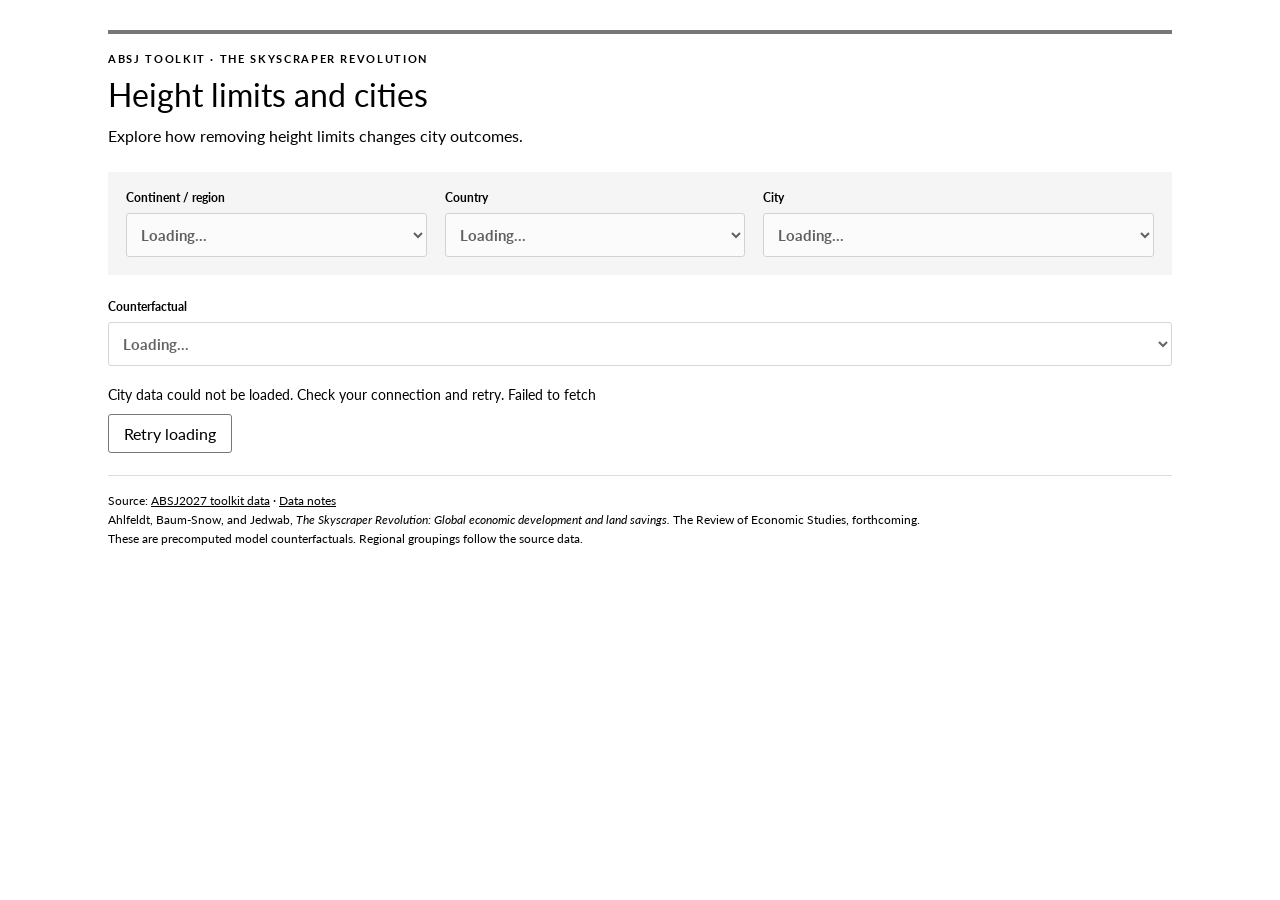
==== web/index.html @ ff2a893a "Update index.html" ====
<!doctype html>
<html lang="en"><head><meta charset="utf-8"><meta name="viewport" content="width=device-width, initial-scale=1"><meta name="description" content="Explore city-level effects of removing height limits using ABSJ counterfactual results."><title>ABSJ · Height limits and cities</title>
<link rel="preconnect" href="https://fonts.googleapis.com"><link rel="preconnect" href="https://fonts.gstatic.com" crossorigin><link href="https://fonts.googleapis.com/css2?family=Lato:ital,wght@0,400;0,700;1,400&display=swap" rel="stylesheet">
<style>
:root{font-family:Lato,Arial,Helvetica,sans-serif;color:#000;background:#fff;font-synthesis:none;--ink:#000;--muted:#000;--line:#ddd;--blue:#205b83;--teal:#777;--amber:#999}*{box-sizing:border-box}body{margin:0}main{max-width:1120px;margin:auto;padding:30px 28px}header{border-top:4px solid #777;padding-top:18px}.eyebrow{font-size:11px;letter-spacing:.15em;font-weight:700;color:var(--muted);text-transform:uppercase}h1{font-family:inherit;font-size:32px;font-weight:400;margin:10px 0}p{line-height:1.5;color:var(--muted);margin:8px 0}h2{font-family:inherit;font-weight:400;font-size:25px;margin:0 0 6px}.filters{display:grid;grid-template-columns:1fr 1fr 1.3fr;gap:18px;margin:24px 0;background:#f5f5f5;padding:18px}label{display:block;font-size:12px;font-weight:700;color:var(--muted)}select{display:block;width:100%;margin-top:8px;border:1px solid #bbb;border-radius:3px;background:white;color:var(--ink);padding:11px 30px 11px 10px;font:inherit;font-size:15px}select:focus,button:focus,summary:focus{outline:3px solid #777;outline-offset:3px}select:disabled{opacity:.6}.status{font-size:14px;min-height:22px}button{font:inherit;cursor:pointer;border:1px solid #777;border-radius:3px;padding:9px 15px;background:white;color:var(--ink)}.legend{display:flex;flex-wrap:wrap;gap:12px 22px;font-size:12px;margin:18px 0 22px}.legend span:before{content:'';display:inline-block;width:10px;height:10px;margin-right:7px;background:var(--color)}.charts{display:grid;grid-template-columns:1fr 1fr;gap:16px 26px}.metric{border-top:1px solid var(--line);padding-top:14px;min-width:0}.metric h3{font-size:14px;margin:0 0 4px}.metric svg{display:block;width:100%;height:auto;overflow:visible}.note{font-size:12px;margin-top:18px}.table-wrap{overflow:auto}table{border-collapse:collapse;font-size:13px;width:100%;margin-top:12px}td,th{text-align:right;padding:10px;border-bottom:1px solid var(--line)}th:first-child,td:first-child{text-align:left}summary{cursor:pointer;font-weight:700;font-size:13px;padding:16px 0}footer{border-top:1px solid var(--line);margin-top:22px;padding-top:15px;font-size:12px;line-height:1.6;color:var(--muted)}a{color:#000}[hidden]{display:none!important}@media(max-width:640px){main{padding:18px 16px}.filters{grid-template-columns:1fr;gap:12px;padding:14px;margin:18px 0}h1{font-size:27px}.charts{grid-template-columns:1fr}.legend{gap:10px}h2{font-size:23px}}
</style></head><body><main>
<header><div class="eyebrow">ABSJ toolkit · The Skyscraper Revolution</div><h1>Height limits and cities</h1><p>Explore how removing height limits changes city outcomes.</p></header>
<div class="filters"><label>Continent / region<select id="region" disabled><option>Loading…</option></select></label><label>Country<select id="country" disabled><option>Loading…</option></select></label><label>City<select id="city" disabled><option>Loading…</option></select></label></div>
<label>Counterfactual<select id="scenario" disabled><option>Loading…</option></select></label><p id="scenario-note" class="note"></p>
<p id="status" class="status" role="status" aria-live="polite">Loading city results from GitHub (approximately 15.6 MB)…</p><button id="retry" hidden>Retry loading</button>
<section id="results" hidden aria-label="City counterfactual results"><h2 id="city-title"></h2><p id="location" class="note"></p><p id="scenario-title"></p><p>Change relative to the calibrated baseline (%)</p><div id="charts" class="charts"></div><p class="note">Bars share a common scale and zero line. Negative values indicate decreases. All outcomes remain relative to the calibrated baseline supplied in the data.</p><details><summary>View exact values</summary><div class="table-wrap"><table id="values"></table></div></details></section>
<footer>Source: <a href="https://github.com/Ahlfeldt/ABSJ2027-toolkit/tree/main/data" target="_blank" rel="noopener">ABSJ2027 toolkit data</a> · <a href="https://github.com/Ahlfeldt/ABSJ2027-toolkit/blob/main/data/README.md" target="_blank" rel="noopener">Data notes</a><br>Ahlfeldt, Baum-Snow, and Jedwab, <em>The Skyscraper Revolution: Global economic development and land savings.</em> The Review of Economic Studies, forthcoming.<br>These are precomputed model counterfactuals. Regional groupings follow the source data.</footer>
</main><script>
const SOURCE='https://raw.githubusercontent.com/Ahlfeldt/ABSJ2027-toolkit/main/data/global_city_counterfactual_results.csv';
const SCENARIOS=[['all_height_limits_removed','All height limits'],['commercial_height_limits_removed','Commercial height limits'],['residential_height_limits_removed','Residential height limits']];
const METRICS=[['expected_utility_change','Expected utility'],['wage_change','Wages'],['residential_rent_change','Residential rents'],['city_population_change','City population'],['developed_area_change','Developed area'],['aggregate_land_rent_change','Aggregate land rent'],['commuting_cost_change','Commuting costs'],['urban_utility_change','Urban utility'],['density_amenity_change','Density amenity'],['views_height_amenity_change','Views / height amenity']];
function parseCSV(text){
 const rows=[];let row=[],field='',quoted=false;
 text=text.replace(/^\uFEFF/,'');
 for(let i=0;i<text.length;i++){const c=text[i];if(c==='"'){if(quoted&&text[i+1]==='"'){field+='"';i++;}else quoted=!quoted;}else if(c===','&&!quoted){row.push(field);field='';}else if((c==='\n'||c==='\r')&&!quoted){if(c==='\r'&&text[i+1]==='\n')i++;row.push(field);if(row.some(x=>x!==''))rows.push(row);row=[];field='';}else field+=c;}
 if(quoted)throw Error('Unclosed CSV quotation.');
 if(field||row.length){row.push(field);rows.push(row);}return rows;
}
function indexData(text){
 const [headers,...rows]=parseCSV(text);const required=['scenario_code','fid','city_name','country_name','world_region',...METRICS.map(m=>m[0])];
 if(!headers||required.some(h=>!headers.includes(h)))throw Error('The source data schema has changed.');
 const cities=new Map();
 for(const values of rows){if(values.length!==headers.length)throw Error('Unexpected CSV row length.');const r=Object.fromEntries(headers.map((h,i)=>[h,values[i]]));
 if(!r.fid||!r.country_name||!r.world_region)throw Error('Missing location identifier.');
 let city=cities.get(r.fid);if(!city){city={fid:r.fid,name:r.city_name||`Unnamed urban centre (FID ${r.fid})`,country:r.country_name,region:r.world_region,scenarios:Object.create(null)};cities.set(r.fid,city);}
 if(city.scenarios[r.scenario_code])throw Error('Duplicate city and scenario.');
 for(const [key] of METRICS){const raw=r[key].trim();r[key]=raw!==''&&Number.isFinite(Number(raw))?Number(raw)*100:null;}
 city.scenarios[r.scenario_code]=r;
 }if(!cities.size)throw Error('No city results found.');return [...cities.values()];
}
function regionLabel(r){return r==='LAC'?'Latin America & Caribbean':r;}
// Prefer a future no-height scenario only when explicitly identified in the data.
function isNoHeight(code,label){return ['all_heights_removed','all_height_removed','no_height'].includes(code)||/^all heights? removed$/i.test((label||'').trim());}
function scenarioCatalog(cities){const found=new Map();for(const c of cities)for(const [code,row] of Object.entries(c.scenarios)){if(!found.has(code))found.set(code,row.scenario_label||code.replaceAll('_',' '));}return [...found].sort((a,b)=>Number(isNoHeight(b[0],b[1]))-Number(isNoHeight(a[0],a[1]))||(a[0]==='all_height_limits_removed'?-1:b[0]==='all_height_limits_removed'?1:0));}
function formatPercent(v){if(v===null||!Number.isFinite(v))return 'Not available';if(v===0)return '0%';if(Math.abs(v)<0.005)return v<0?'−<0.01%':'+<0.01%';return (v>0?'+':'−')+Math.abs(v).toLocaleString('en',{maximumFractionDigits:2,minimumFractionDigits:2})+'%';}

const $=id=>document.getElementById(id);let cities=[],catalog=[];
function options(el,items,preferred){el.replaceChildren(...items.map(([value,label])=>new Option(label,value)));if(items.some(i=>i[0]===preferred))el.value=preferred;el.disabled=!items.length;}
const sorted=x=>[...new Set(x)].sort((a,b)=>a.localeCompare(b));
function setCountries(preferred,city){const list=sorted(cities.filter(c=>c.region===$('region').value).map(c=>c.country));options($('country'),list.map(x=>[x,x]),preferred);setCities(city);}
function setCities(preferred){const list=cities.filter(c=>c.region===$('region').value&&c.country===$('country').value).sort((a,b)=>a.name.localeCompare(b.name)||Number(a.fid)-Number(b.fid));const counts=new Map();for(const c of list)counts.set(c.name,(counts.get(c.name)||0)+1);options($('city'),list.map(c=>[c.fid,counts.get(c.name)>1?`${c.name} (FID ${c.fid})`:c.name]),preferred);render();}
function svgEl(tag,attrs,text){const el=document.createElementNS('http://www.w3.org/2000/svg',tag);for(const [k,v] of Object.entries(attrs))el.setAttribute(k,v);if(text!==undefined)el.textContent=text;return el;}
function chart(label,value,low,high){const svg=svgEl('svg',{viewBox:'0 0 480 72',role:'img','aria-label':label+': '+formatPercent(value)});const x=v=>22+(v-low)/(high-low)*345;const zero=x(0);
for(let i=0;i<5;i++){const v=low+(high-low)*i/4;svg.append(svgEl('line',{x1:x(v),x2:x(v),y1:6,y2:40,stroke:'#eee'}));svg.append(svgEl('text',{x:x(v),y:61,'text-anchor':'middle','font-size':10,fill:'#000'},Math.abs(v)<.001?'0':v.toLocaleString('en',{maximumFractionDigits:2})));}
svg.append(svgEl('line',{x1:zero,x2:zero,y1:4,y2:42,stroke:'#888'}));if(value!==null){const bar=svgEl('rect',{x:Math.min(zero,x(value)),y:12,width:Math.abs(x(value)-zero),height:22,fill:'#205b83',rx:1});bar.append(svgEl('title',{},label+': '+formatPercent(value)));svg.append(bar);if(value===0)svg.append(svgEl('line',{x1:zero,x2:zero,y1:12,y2:34,stroke:'#205b83','stroke-width':3}));}svg.append(svgEl('text',{x:478,y:28,'text-anchor':'end','font-size':12,fill:'#000'},formatPercent(value)));return svg;}
function render(){const c=cities.find(c=>c.fid===$('city').value);$('results').hidden=!c;if(!c)return;const code=$('scenario').value,row=c.scenarios[code];const scenarioLabel=catalog.find(s=>s[0]===code)?.[1]||code;
$('city-title').textContent=c.name;$('location').textContent=`${c.country} · ${regionLabel(c.region)} · FID ${c.fid}`;$('scenario-title').textContent=scenarioLabel;
$('charts').replaceChildren();$('values').replaceChildren();const head=document.createElement('thead'),hr=document.createElement('tr');for(const text of ['Outcome','Change (%)']){const th=document.createElement('th');th.scope='col';th.textContent=text;hr.append(th);}head.append(hr);$('values').append(head);const body=document.createElement('tbody');const vals=METRICS.map(([key])=>row?.[key]??null),finite=vals.filter(v=>v!==null);let low=Math.min(0,...finite),high=Math.max(0,...finite);if(low===high)high=1;const span=high-low;low-=low<0?span*.08:0;high+=high>0?span*.08:0;
for(let i=0;i<METRICS.length;i++){const label=METRICS[i][1],v=vals[i];const panel=document.createElement('div');panel.className='metric';const h=document.createElement('h3');h.textContent=label;panel.append(h,chart(label,v,low,high));$('charts').append(panel);const tr=document.createElement('tr');const th=document.createElement('th');th.scope='row';th.textContent=label;const td=document.createElement('td');td.textContent=v===null?'Not available':v.toPrecision(12)+'%';tr.append(th,td);body.append(tr);}$('values').append(body);$('status').textContent=row?`${cities.length.toLocaleString('en')} cities available · Showing ${c.name}, ${c.country}`:`${scenarioLabel} is not yet available for ${c.name}.`;
}
async function load(){ $('retry').hidden=true;$('results').hidden=true;for(const id of ['region','country','city','scenario'])$(id).disabled=true;$('status').textContent='Loading city results from GitHub (approximately 15.6 MB)…';const controller=new AbortController();const timeout=setTimeout(()=>controller.abort(),90000);try{const response=await fetch(SOURCE,{signal:controller.signal});if(!response.ok)throw Error(`GitHub returned HTTP ${response.status}.`);cities=indexData(await response.text());catalog=scenarioCatalog(cities);options($('scenario'),catalog,catalog[0][0]);$('scenario-note').textContent=catalog.some(s=>isNoHeight(...s))?'The default selection removes all heights. Percentage changes still use the source’s calibrated baseline.':'“All heights removed” results are not yet in the source data. Currently showing the available height-limit scenarios.';options($('region'),sorted(cities.map(c=>c.region)).map(r=>[r,regionLabel(r)]),'Europe');setCountries('United Kingdom','1912');}catch(error){$('status').textContent='City data could not be loaded. Check your connection and retry. '+(error.name==='AbortError'?'The download timed out.':error.message);$('retry').hidden=false;}finally{clearTimeout(timeout);}}
$('region').addEventListener('change',()=>setCountries());$('country').addEventListener('change',()=>setCities());$('city').addEventListener('change',render);$('scenario').addEventListener('change',render);$('retry').addEventListener('click',load);load();
if(document.modelContext?.registerTool){const lifecycle=new AbortController();window.addEventListener('pagehide',()=>lifecycle.abort(),{once:true});try{Promise.resolve(document.modelContext.registerTool({name:'select_city_counterfactual',description:'Select a city by FID and a scenario code, update the visible charts and return percentage changes.',inputSchema:{type:'object',properties:{fid:{type:'string'},scenario:{type:'string'}},required:['fid','scenario'],additionalProperties:false},annotations:{readOnlyHint:false,untrustedContentHint:true},execute(input){if(!input||typeof input.fid!=='string'||typeof input.scenario!=='string')throw Error('Provide a city FID and scenario code.');const c=cities.find(c=>c.fid===input.fid);if(!c||!c.scenarios[input.scenario])throw Error('City or scenario unavailable.');$('region').value=c.region;$('scenario').value=input.scenario;setCountries(c.country,c.fid);return {fid:c.fid,city:c.name,scenario:input.scenario,percentage_changes:Object.fromEntries(METRICS.map(([key])=>[key,c.scenarios[input.scenario][key]]))};}},{signal:lifecycle.signal})).catch(()=>{});}catch{}}

</script></body></html>
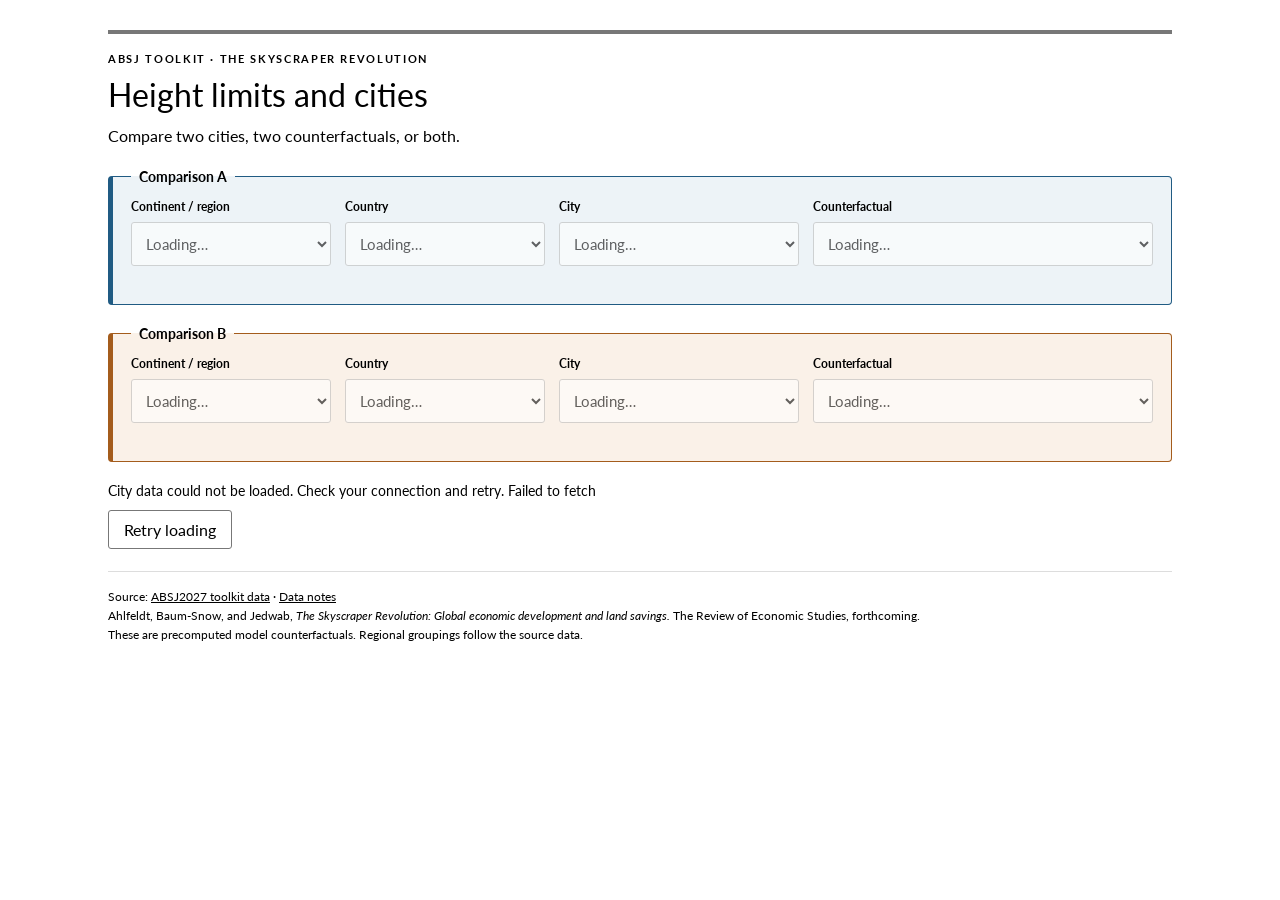
==== commit 181e9d7b: "Update index.html" ====
--- a/web/index.html
+++ b/web/index.html
@@ -3,12 +3,13 @@
 <link rel="preconnect" href="https://fonts.googleapis.com"><link rel="preconnect" href="https://fonts.gstatic.com" crossorigin><link href="https://fonts.googleapis.com/css2?family=Lato:ital,wght@0,400;0,700;1,400&display=swap" rel="stylesheet">
 <style>
 :root{font-family:Lato,Arial,Helvetica,sans-serif;color:#000;background:#fff;font-synthesis:none;--ink:#000;--muted:#000;--line:#ddd;--blue:#205b83;--teal:#777;--amber:#999}*{box-sizing:border-box}body{margin:0}main{max-width:1120px;margin:auto;padding:30px 28px}header{border-top:4px solid #777;padding-top:18px}.eyebrow{font-size:11px;letter-spacing:.15em;font-weight:700;color:var(--muted);text-transform:uppercase}h1{font-family:inherit;font-size:32px;font-weight:400;margin:10px 0}p{line-height:1.5;color:var(--muted);margin:8px 0}h2{font-family:inherit;font-weight:400;font-size:25px;margin:0 0 6px}.filters{display:grid;grid-template-columns:1fr 1fr 1.3fr;gap:18px;margin:24px 0;background:#f5f5f5;padding:18px}label{display:block;font-size:12px;font-weight:700;color:var(--muted)}select{display:block;width:100%;margin-top:8px;border:1px solid #bbb;border-radius:3px;background:white;color:var(--ink);padding:11px 30px 11px 10px;font:inherit;font-size:15px}select:focus,button:focus,summary:focus{outline:3px solid #777;outline-offset:3px}select:disabled{opacity:.6}.status{font-size:14px;min-height:22px}button{font:inherit;cursor:pointer;border:1px solid #777;border-radius:3px;padding:9px 15px;background:white;color:var(--ink)}.legend{display:flex;flex-wrap:wrap;gap:12px 22px;font-size:12px;margin:18px 0 22px}.legend span:before{content:'';display:inline-block;width:10px;height:10px;margin-right:7px;background:var(--color)}.charts{display:grid;grid-template-columns:1fr 1fr;gap:16px 26px}.metric{border-top:1px solid var(--line);padding-top:14px;min-width:0}.metric h3{font-size:14px;margin:0 0 4px}.metric svg{display:block;width:100%;height:auto;overflow:visible}.note{font-size:12px;margin-top:18px}.table-wrap{overflow:auto}table{border-collapse:collapse;font-size:13px;width:100%;margin-top:12px}td,th{text-align:right;padding:10px;border-bottom:1px solid var(--line)}th:first-child,td:first-child{text-align:left}summary{cursor:pointer;font-weight:700;font-size:13px;padding:16px 0}footer{border-top:1px solid var(--line);margin-top:22px;padding-top:15px;font-size:12px;line-height:1.6;color:var(--muted)}a{color:#000}[hidden]{display:none!important}@media(max-width:640px){main{padding:18px 16px}.filters{grid-template-columns:1fr;gap:12px;padding:14px;margin:18px 0}h1{font-size:27px}.charts{grid-template-columns:1fr}.legend{gap:10px}h2{font-size:23px}}
+.comparison-box{min-width:0;margin:20px 0 0;padding:14px 18px 10px;border:1px solid var(--accent);border-left:5px solid var(--accent);border-radius:4px;background:var(--tint)}.box-0{--accent:#205b83;--tint:#edf3f7}.box-1{--accent:#a45c1c;--tint:#faf1e8}.comparison-box legend{font-size:14px;font-weight:700;padding:0 8px;color:#000}.comparison-controls{display:grid;grid-template-columns:1fr 1fr 1.2fr 1.7fr;gap:14px}.comparison-controls label{min-width:0}.comparison-controls select{font-weight:400}.selection-note{font-size:12px;margin:10px 0 0;min-height:18px}.comparison-key{border-left:5px solid;padding:10px 12px;font-size:14px}.key-0{border-color:#205b83;background:#edf3f7}.key-1{border-color:#a45c1c;background:#faf1e8}#legend{margin:18px 0}#results{margin-top:22px}@media(max-width:850px){.comparison-controls{grid-template-columns:1fr 1fr}}@media(max-width:480px){.comparison-controls{grid-template-columns:1fr}.comparison-box{padding:12px}.comparison-key{font-size:13px}}
 </style></head><body><main>
-<header><div class="eyebrow">ABSJ toolkit · The Skyscraper Revolution</div><h1>Height limits and cities</h1><p>Explore how removing height limits changes city outcomes.</p></header>
-<div class="filters"><label>Continent / region<select id="region" disabled><option>Loading…</option></select></label><label>Country<select id="country" disabled><option>Loading…</option></select></label><label>City<select id="city" disabled><option>Loading…</option></select></label></div>
-<label>Counterfactual<select id="scenario" disabled><option>Loading…</option></select></label><p id="scenario-note" class="note"></p>
+<header><div class="eyebrow">ABSJ toolkit · The Skyscraper Revolution</div><h1>Height limits and cities</h1><p>Compare two cities, two counterfactuals, or both.</p></header>
+<fieldset class="comparison-box box-0"><legend>Comparison A</legend><div class="comparison-controls"><label>Continent / region<select id="region-0" disabled><option>Loading…</option></select></label><label>Country<select id="country-0" disabled><option>Loading…</option></select></label><label>City<select id="city-0" disabled><option>Loading…</option></select></label><label>Counterfactual<select id="scenario-0" disabled><option>Loading…</option></select></label></div><p id="selection-note-0" class="selection-note"></p></fieldset>
+<fieldset class="comparison-box box-1"><legend>Comparison B</legend><div class="comparison-controls"><label>Continent / region<select id="region-1" disabled><option>Loading…</option></select></label><label>Country<select id="country-1" disabled><option>Loading…</option></select></label><label>City<select id="city-1" disabled><option>Loading…</option></select></label><label>Counterfactual<select id="scenario-1" disabled><option>Loading…</option></select></label></div><p id="selection-note-1" class="selection-note"></p></fieldset><p id="scenario-note" class="note"></p>
 <p id="status" class="status" role="status" aria-live="polite">Loading city results from GitHub (approximately 15.6 MB)…</p><button id="retry" hidden>Retry loading</button>
-<section id="results" hidden aria-label="City counterfactual results"><h2 id="city-title"></h2><p id="location" class="note"></p><p id="scenario-title"></p><p>Change relative to the calibrated baseline (%)</p><div id="charts" class="charts"></div><p class="note">Bars share a common scale and zero line. Negative values indicate decreases. All outcomes remain relative to the calibrated baseline supplied in the data.</p><details><summary>View exact values</summary><div class="table-wrap"><table id="values"></table></div></details></section>
+<section id="results" hidden aria-label="City counterfactual results"><h2>Compare city outcomes</h2><div id="legend" aria-label="Comparison key"></div><p>Change relative to the calibrated baseline (%)</p><div id="charts" class="charts"></div><p class="note">A is the upper bar and B is the lower bar. All bars share a common scale and zero line. Changes are relative to each city’s own calibrated baseline, not the difference between A and B.</p><details><summary>View exact values</summary><div class="table-wrap"><table id="values"></table></div></details></section>
 <footer>Source: <a href="https://github.com/Ahlfeldt/ABSJ2027-toolkit/tree/main/data" target="_blank" rel="noopener">ABSJ2027 toolkit data</a> · <a href="https://github.com/Ahlfeldt/ABSJ2027-toolkit/blob/main/data/README.md" target="_blank" rel="noopener">Data notes</a><br>Ahlfeldt, Baum-Snow, and Jedwab, <em>The Skyscraper Revolution: Global economic development and land savings.</em> The Review of Economic Studies, forthcoming.<br>These are precomputed model counterfactuals. Regional groupings follow the source data.</footer>
 </main><script>
 const SOURCE='https://raw.githubusercontent.com/Ahlfeldt/ABSJ2027-toolkit/main/data/global_city_counterfactual_results.csv';
@@ -39,22 +40,33 @@
 function scenarioCatalog(cities){const found=new Map();for(const c of cities)for(const [code,row] of Object.entries(c.scenarios)){if(!found.has(code))found.set(code,row.scenario_label||code.replaceAll('_',' '));}return [...found].sort((a,b)=>Number(isNoHeight(b[0],b[1]))-Number(isNoHeight(a[0],a[1]))||(a[0]==='all_height_limits_removed'?-1:b[0]==='all_height_limits_removed'?1:0));}
 function formatPercent(v){if(v===null||!Number.isFinite(v))return 'Not available';if(v===0)return '0%';if(Math.abs(v)<0.005)return v<0?'−<0.01%':'+<0.01%';return (v>0?'+':'−')+Math.abs(v).toLocaleString('en',{maximumFractionDigits:2,minimumFractionDigits:2})+'%';}
 
-const $=id=>document.getElementById(id);let cities=[],catalog=[];
+const $=id=>document.getElementById(id);
+const COLORS=['#205b83','#a45c1c'];
+let cities=[],catalog=[];
+const control=(slot,field)=>$(`${field}-${slot}`);
+const sorted=x=>[...new Set(x)].sort((a,b)=>a.localeCompare(b));
 function options(el,items,preferred){el.replaceChildren(...items.map(([value,label])=>new Option(label,value)));if(items.some(i=>i[0]===preferred))el.value=preferred;el.disabled=!items.length;}
-const sorted=x=>[...new Set(x)].sort((a,b)=>a.localeCompare(b));
-function setCountries(preferred,city){const list=sorted(cities.filter(c=>c.region===$('region').value).map(c=>c.country));options($('country'),list.map(x=>[x,x]),preferred);setCities(city);}
-function setCities(preferred){const list=cities.filter(c=>c.region===$('region').value&&c.country===$('country').value).sort((a,b)=>a.name.localeCompare(b.name)||Number(a.fid)-Number(b.fid));const counts=new Map();for(const c of list)counts.set(c.name,(counts.get(c.name)||0)+1);options($('city'),list.map(c=>[c.fid,counts.get(c.name)>1?`${c.name} (FID ${c.fid})`:c.name]),preferred);render();}
+function setCountries(slot,preferred,city){const list=sorted(cities.filter(c=>c.region===control(slot,'region').value).map(c=>c.country));options(control(slot,'country'),list.map(x=>[x,x]),preferred);setCities(slot,city);}
+function setCities(slot,preferred){const list=cities.filter(c=>c.region===control(slot,'region').value&&c.country===control(slot,'country').value).sort((a,b)=>a.name.localeCompare(b.name)||Number(a.fid)-Number(b.fid));const counts=new Map();for(const c of list)counts.set(c.name,(counts.get(c.name)||0)+1);options(control(slot,'city'),list.map(c=>[c.fid,counts.get(c.name)>1?`${c.name} (FID ${c.fid})`:c.name]),preferred);render();}
+function selection(slot){const city=cities.find(c=>c.fid===control(slot,'city').value),code=control(slot,'scenario').value;return {city,code,row:city?.scenarios[code],label:catalog.find(s=>s[0]===code)?.[1]||code};}
 function svgEl(tag,attrs,text){const el=document.createElementNS('http://www.w3.org/2000/svg',tag);for(const [k,v] of Object.entries(attrs))el.setAttribute(k,v);if(text!==undefined)el.textContent=text;return el;}
-function chart(label,value,low,high){const svg=svgEl('svg',{viewBox:'0 0 480 72',role:'img','aria-label':label+': '+formatPercent(value)});const x=v=>22+(v-low)/(high-low)*345;const zero=x(0);
-for(let i=0;i<5;i++){const v=low+(high-low)*i/4;svg.append(svgEl('line',{x1:x(v),x2:x(v),y1:6,y2:40,stroke:'#eee'}));svg.append(svgEl('text',{x:x(v),y:61,'text-anchor':'middle','font-size':10,fill:'#000'},Math.abs(v)<.001?'0':v.toLocaleString('en',{maximumFractionDigits:2})));}
-svg.append(svgEl('line',{x1:zero,x2:zero,y1:4,y2:42,stroke:'#888'}));if(value!==null){const bar=svgEl('rect',{x:Math.min(zero,x(value)),y:12,width:Math.abs(x(value)-zero),height:22,fill:'#205b83',rx:1});bar.append(svgEl('title',{},label+': '+formatPercent(value)));svg.append(bar);if(value===0)svg.append(svgEl('line',{x1:zero,x2:zero,y1:12,y2:34,stroke:'#205b83','stroke-width':3}));}svg.append(svgEl('text',{x:478,y:28,'text-anchor':'end','font-size':12,fill:'#000'},formatPercent(value)));return svg;}
-function render(){const c=cities.find(c=>c.fid===$('city').value);$('results').hidden=!c;if(!c)return;const code=$('scenario').value,row=c.scenarios[code];const scenarioLabel=catalog.find(s=>s[0]===code)?.[1]||code;
-$('city-title').textContent=c.name;$('location').textContent=`${c.country} · ${regionLabel(c.region)} · FID ${c.fid}`;$('scenario-title').textContent=scenarioLabel;
-$('charts').replaceChildren();$('values').replaceChildren();const head=document.createElement('thead'),hr=document.createElement('tr');for(const text of ['Outcome','Change (%)']){const th=document.createElement('th');th.scope='col';th.textContent=text;hr.append(th);}head.append(hr);$('values').append(head);const body=document.createElement('tbody');const vals=METRICS.map(([key])=>row?.[key]??null),finite=vals.filter(v=>v!==null);let low=Math.min(0,...finite),high=Math.max(0,...finite);if(low===high)high=1;const span=high-low;low-=low<0?span*.08:0;high+=high>0?span*.08:0;
-for(let i=0;i<METRICS.length;i++){const label=METRICS[i][1],v=vals[i];const panel=document.createElement('div');panel.className='metric';const h=document.createElement('h3');h.textContent=label;panel.append(h,chart(label,v,low,high));$('charts').append(panel);const tr=document.createElement('tr');const th=document.createElement('th');th.scope='row';th.textContent=label;const td=document.createElement('td');td.textContent=v===null?'Not available':v.toPrecision(12)+'%';tr.append(th,td);body.append(tr);}$('values').append(body);$('status').textContent=row?`${cities.length.toLocaleString('en')} cities available · Showing ${c.name}, ${c.country}`:`${scenarioLabel} is not yet available for ${c.name}.`;
+function scaleFor(values){const finite=values.filter(Number.isFinite);let low=Math.min(0,...finite),high=Math.max(0,...finite);if(low===high)high=1;const span=high-low;return [low-(low<0?span*.08:0),high+(high>0?span*.08:0)];}
+function chart(label,values,low,high){const svg=svgEl('svg',{viewBox:'0 0 480 110',role:'img','aria-label':`${label}: A ${formatPercent(values[0])}; B ${formatPercent(values[1])}`});const x=v=>40+(v-low)/(high-low)*310,zero=x(0);
+ for(let i=0;i<5;i++){const v=low+(high-low)*i/4;svg.append(svgEl('line',{x1:x(v),x2:x(v),y1:5,y2:79,stroke:'#eee'}));svg.append(svgEl('text',{x:x(v),y:101,'text-anchor':'middle','font-size':10,fill:'#000'},Math.abs(v)<.001?'0':v.toLocaleString('en',{maximumFractionDigits:2})));}
+ svg.append(svgEl('line',{x1:zero,x2:zero,y1:4,y2:80,stroke:'#888'}));
+ values.forEach((value,i)=>{const y=12+i*35;svg.append(svgEl('text',{x:4,y:y+16,'font-size':12,fill:'#000'},i?'B':'A'));if(value!==null){const bar=svgEl('rect',{x:Math.min(zero,x(value)),y,width:Math.abs(x(value)-zero),height:22,fill:COLORS[i],rx:1});bar.append(svgEl('title',{},`${i?'B':'A'} · ${label}: ${formatPercent(value)}`));svg.append(bar);if(value===0)svg.append(svgEl('line',{x1:zero,x2:zero,y1:y,y2:y+22,stroke:COLORS[i],'stroke-width':3}));}svg.append(svgEl('text',{x:478,y:y+16,'text-anchor':'end','font-size':12,fill:'#000'},formatPercent(value)));});return svg;
 }
-async function load(){ $('retry').hidden=true;$('results').hidden=true;for(const id of ['region','country','city','scenario'])$(id).disabled=true;$('status').textContent='Loading city results from GitHub (approximately 15.6 MB)…';const controller=new AbortController();const timeout=setTimeout(()=>controller.abort(),90000);try{const response=await fetch(SOURCE,{signal:controller.signal});if(!response.ok)throw Error(`GitHub returned HTTP ${response.status}.`);cities=indexData(await response.text());catalog=scenarioCatalog(cities);options($('scenario'),catalog,catalog[0][0]);$('scenario-note').textContent=catalog.some(s=>isNoHeight(...s))?'The default selection removes all heights. Percentage changes still use the source’s calibrated baseline.':'“All heights removed” results are not yet in the source data. Currently showing the available height-limit scenarios.';options($('region'),sorted(cities.map(c=>c.region)).map(r=>[r,regionLabel(r)]),'Europe');setCountries('United Kingdom','1912');}catch(error){$('status').textContent='City data could not be loaded. Check your connection and retry. '+(error.name==='AbortError'?'The download timed out.':error.message);$('retry').hidden=false;}finally{clearTimeout(timeout);}}
-$('region').addEventListener('change',()=>setCountries());$('country').addEventListener('change',()=>setCities());$('city').addEventListener('change',render);$('scenario').addEventListener('change',render);$('retry').addEventListener('click',load);load();
-if(document.modelContext?.registerTool){const lifecycle=new AbortController();window.addEventListener('pagehide',()=>lifecycle.abort(),{once:true});try{Promise.resolve(document.modelContext.registerTool({name:'select_city_counterfactual',description:'Select a city by FID and a scenario code, update the visible charts and return percentage changes.',inputSchema:{type:'object',properties:{fid:{type:'string'},scenario:{type:'string'}},required:['fid','scenario'],additionalProperties:false},annotations:{readOnlyHint:false,untrustedContentHint:true},execute(input){if(!input||typeof input.fid!=='string'||typeof input.scenario!=='string')throw Error('Provide a city FID and scenario code.');const c=cities.find(c=>c.fid===input.fid);if(!c||!c.scenarios[input.scenario])throw Error('City or scenario unavailable.');$('region').value=c.region;$('scenario').value=input.scenario;setCountries(c.country,c.fid);return {fid:c.fid,city:c.name,scenario:input.scenario,percentage_changes:Object.fromEntries(METRICS.map(([key])=>[key,c.scenarios[input.scenario][key]]))};}},{signal:lifecycle.signal})).catch(()=>{});}catch{}}
+function render(){const choices=[selection(0),selection(1)];$('results').hidden=!choices.some(s=>s.city);if($('results').hidden)return;
+ $('legend').replaceChildren();const warnings=[];
+ choices.forEach((s,i)=>{const summary=s.city?`${s.city.name}, ${s.city.country} · ${s.label}`:'Select a city';const el=document.createElement('p');el.className=`comparison-key key-${i}`;el.textContent=`${i?'B':'A'} · ${summary}`;$('legend').append(el);$(`selection-note-${i}`).textContent=s.city?`FID ${s.city.fid}`:'';if(s.city&&!s.row){const message=`${i?'B':'A'}: ${s.label} is not available for ${s.city.name}.`;$(`selection-note-${i}`).textContent=message;warnings.push(message);}});
+ const values=METRICS.map(([key])=>choices.map(s=>s.row?.[key]??null));const [low,high]=scaleFor(values.flat());$('charts').replaceChildren();$('values').replaceChildren();
+ const head=document.createElement('thead'),hr=document.createElement('tr');for(const text of ['Outcome',...choices.map((s,i)=>`${i?'B':'A'} · ${s.city?.name||'No city'} · ${s.label} (%)`)]){const th=document.createElement('th');th.scope='col';th.textContent=text;hr.append(th);}head.append(hr);$('values').append(head);const body=document.createElement('tbody');
+ METRICS.forEach(([key,label],i)=>{const panel=document.createElement('div');panel.className='metric';const h=document.createElement('h3');h.textContent=label;panel.append(h,chart(label,values[i],low,high));$('charts').append(panel);const tr=document.createElement('tr'),th=document.createElement('th');th.scope='row';th.textContent=label;tr.append(th);for(const v of values[i]){const td=document.createElement('td');td.textContent=v===null?'Not available':v.toPrecision(12)+'%';tr.append(td);}body.append(tr);});$('values').append(body);
+ $('status').textContent=warnings.length?warnings.join(' '):`${cities.length.toLocaleString('en')} cities available · A: ${choices[0].city?.name||'—'}, ${choices[0].label} · B: ${choices[1].city?.name||'—'}, ${choices[1].label}`;
+}
+function initialize(data){cities=data;catalog=scenarioCatalog(cities);for(let slot=0;slot<2;slot++){options(control(slot,'scenario'),catalog,slot===0?catalog[0][0]:(catalog[1]?.[0]||catalog[0][0]));options(control(slot,'region'),sorted(cities.map(c=>c.region)).map(r=>[r,regionLabel(r)]),'Europe');setCountries(slot,'United Kingdom','1912');}$('scenario-note').textContent=catalog.some(s=>isNoHeight(...s))?'All heights removed is the initial selection for A. Results remain relative to each city’s calibrated baseline.':'“All heights removed” results are not yet in the source data. The available height-limit scenarios are shown.';render();}
+async function load(){$('retry').hidden=true;$('results').hidden=true;for(let slot=0;slot<2;slot++)for(const field of ['region','country','city','scenario'])control(slot,field).disabled=true;$('status').textContent='Loading city results from GitHub (approximately 15.6 MB)…';const controller=new AbortController(),timeout=setTimeout(()=>controller.abort(),90000);try{const response=await fetch(SOURCE,{signal:controller.signal});if(!response.ok)throw Error(`GitHub returned HTTP ${response.status}.`);initialize(indexData(await response.text()));}catch(error){$('status').textContent='City data could not be loaded. Check your connection and retry. '+(error.name==='AbortError'?'The download timed out.':error.message);$('retry').hidden=false;}finally{clearTimeout(timeout);}}
+for(let slot=0;slot<2;slot++){control(slot,'region').addEventListener('change',()=>setCountries(slot));control(slot,'country').addEventListener('change',()=>setCities(slot));for(const field of ['city','scenario'])control(slot,field).addEventListener('change',render);}$('retry').addEventListener('click',load);load();
+if(document.modelContext?.registerTool){const lifecycle=new AbortController();window.addEventListener('pagehide',()=>lifecycle.abort(),{once:true});try{Promise.resolve(document.modelContext.registerTool({name:'select_city_counterfactual',description:'Update comparison A or B with a city FID and scenario, then return its percentage changes.',inputSchema:{type:'object',properties:{comparison:{type:'string',enum:['A','B']},fid:{type:'string'},scenario:{type:'string'}},required:['fid','scenario'],additionalProperties:false},annotations:{readOnlyHint:false,untrustedContentHint:true},execute(input){if(!input||typeof input.fid!=='string'||typeof input.scenario!=='string'||(input.comparison!==undefined&&!['A','B'].includes(input.comparison)))throw Error('Provide comparison A or B, a city FID and scenario code.');const c=cities.find(c=>c.fid===input.fid);if(!c||!c.scenarios[input.scenario])throw Error('City or scenario unavailable.');const slot=input.comparison==='B'?1:0;control(slot,'region').value=c.region;control(slot,'scenario').value=input.scenario;setCountries(slot,c.country,c.fid);return {comparison:slot?'B':'A',fid:c.fid,city:c.name,scenario:input.scenario,percentage_changes:Object.fromEntries(METRICS.map(([key])=>[key,c.scenarios[input.scenario][key]]))};}},{signal:lifecycle.signal})).catch(()=>{});}catch{}}
 
 </script></body></html>
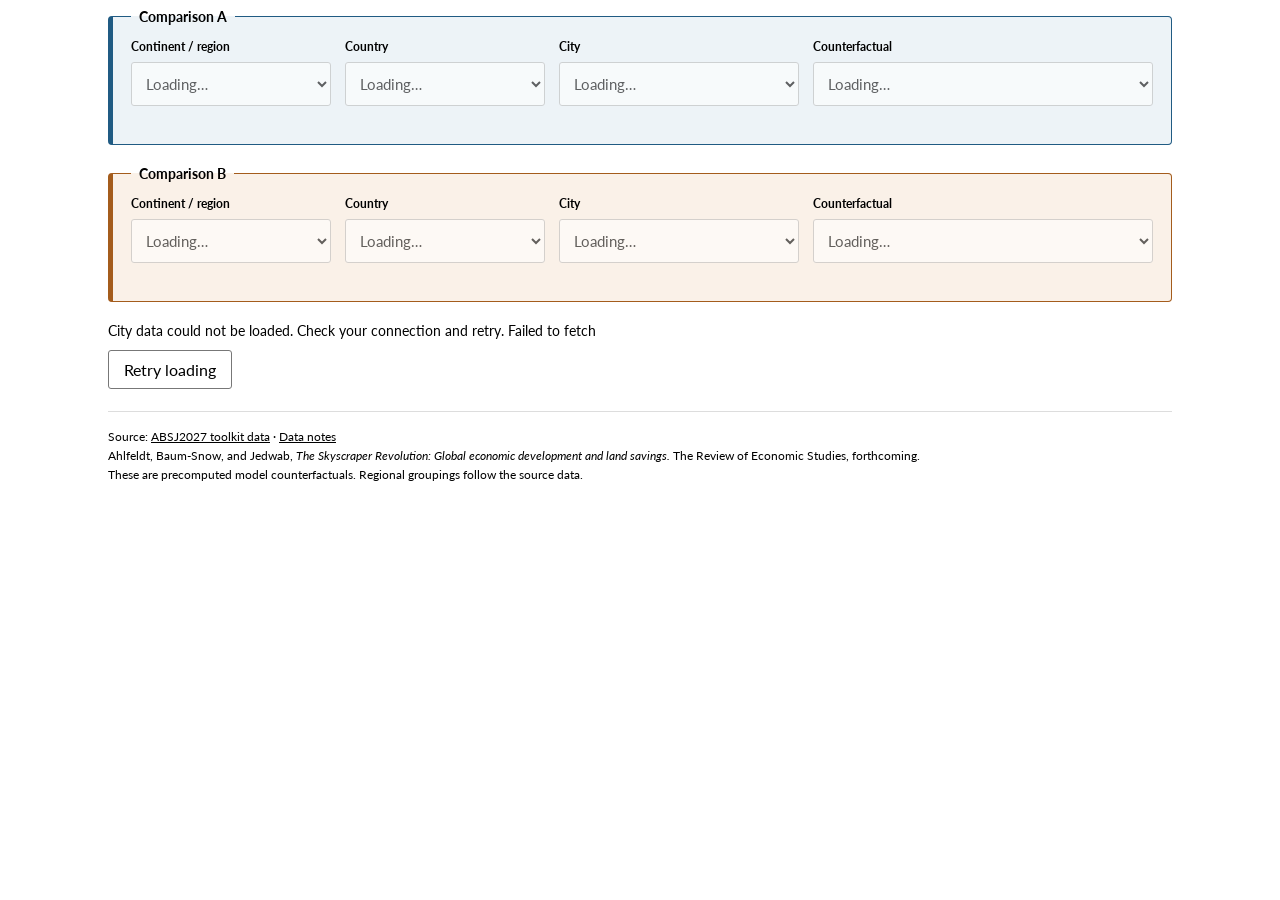
==== commit 76fa6a12: "Update index.html" ====
--- a/web/index.html
+++ b/web/index.html
@@ -2,10 +2,9 @@
 <html lang="en"><head><meta charset="utf-8"><meta name="viewport" content="width=device-width, initial-scale=1"><meta name="description" content="Explore city-level effects of removing height limits using ABSJ counterfactual results."><title>ABSJ · Height limits and cities</title>
 <link rel="preconnect" href="https://fonts.googleapis.com"><link rel="preconnect" href="https://fonts.gstatic.com" crossorigin><link href="https://fonts.googleapis.com/css2?family=Lato:ital,wght@0,400;0,700;1,400&display=swap" rel="stylesheet">
 <style>
-:root{font-family:Lato,Arial,Helvetica,sans-serif;color:#000;background:#fff;font-synthesis:none;--ink:#000;--muted:#000;--line:#ddd;--blue:#205b83;--teal:#777;--amber:#999}*{box-sizing:border-box}body{margin:0}main{max-width:1120px;margin:auto;padding:30px 28px}header{border-top:4px solid #777;padding-top:18px}.eyebrow{font-size:11px;letter-spacing:.15em;font-weight:700;color:var(--muted);text-transform:uppercase}h1{font-family:inherit;font-size:32px;font-weight:400;margin:10px 0}p{line-height:1.5;color:var(--muted);margin:8px 0}h2{font-family:inherit;font-weight:400;font-size:25px;margin:0 0 6px}.filters{display:grid;grid-template-columns:1fr 1fr 1.3fr;gap:18px;margin:24px 0;background:#f5f5f5;padding:18px}label{display:block;font-size:12px;font-weight:700;color:var(--muted)}select{display:block;width:100%;margin-top:8px;border:1px solid #bbb;border-radius:3px;background:white;color:var(--ink);padding:11px 30px 11px 10px;font:inherit;font-size:15px}select:focus,button:focus,summary:focus{outline:3px solid #777;outline-offset:3px}select:disabled{opacity:.6}.status{font-size:14px;min-height:22px}button{font:inherit;cursor:pointer;border:1px solid #777;border-radius:3px;padding:9px 15px;background:white;color:var(--ink)}.legend{display:flex;flex-wrap:wrap;gap:12px 22px;font-size:12px;margin:18px 0 22px}.legend span:before{content:'';display:inline-block;width:10px;height:10px;margin-right:7px;background:var(--color)}.charts{display:grid;grid-template-columns:1fr 1fr;gap:16px 26px}.metric{border-top:1px solid var(--line);padding-top:14px;min-width:0}.metric h3{font-size:14px;margin:0 0 4px}.metric svg{display:block;width:100%;height:auto;overflow:visible}.note{font-size:12px;margin-top:18px}.table-wrap{overflow:auto}table{border-collapse:collapse;font-size:13px;width:100%;margin-top:12px}td,th{text-align:right;padding:10px;border-bottom:1px solid var(--line)}th:first-child,td:first-child{text-align:left}summary{cursor:pointer;font-weight:700;font-size:13px;padding:16px 0}footer{border-top:1px solid var(--line);margin-top:22px;padding-top:15px;font-size:12px;line-height:1.6;color:var(--muted)}a{color:#000}[hidden]{display:none!important}@media(max-width:640px){main{padding:18px 16px}.filters{grid-template-columns:1fr;gap:12px;padding:14px;margin:18px 0}h1{font-size:27px}.charts{grid-template-columns:1fr}.legend{gap:10px}h2{font-size:23px}}
-.comparison-box{min-width:0;margin:20px 0 0;padding:14px 18px 10px;border:1px solid var(--accent);border-left:5px solid var(--accent);border-radius:4px;background:var(--tint)}.box-0{--accent:#205b83;--tint:#edf3f7}.box-1{--accent:#a45c1c;--tint:#faf1e8}.comparison-box legend{font-size:14px;font-weight:700;padding:0 8px;color:#000}.comparison-controls{display:grid;grid-template-columns:1fr 1fr 1.2fr 1.7fr;gap:14px}.comparison-controls label{min-width:0}.comparison-controls select{font-weight:400}.selection-note{font-size:12px;margin:10px 0 0;min-height:18px}.comparison-key{border-left:5px solid;padding:10px 12px;font-size:14px}.key-0{border-color:#205b83;background:#edf3f7}.key-1{border-color:#a45c1c;background:#faf1e8}#legend{margin:18px 0}#results{margin-top:22px}@media(max-width:850px){.comparison-controls{grid-template-columns:1fr 1fr}}@media(max-width:480px){.comparison-controls{grid-template-columns:1fr}.comparison-box{padding:12px}.comparison-key{font-size:13px}}
+:root{font-family:Lato,Arial,Helvetica,sans-serif;color:#000;background:#fff;font-synthesis:none;--ink:#000;--muted:#000;--line:#ddd;--blue:#205b83;--teal:#777;--amber:#999}*{box-sizing:border-box}body{margin:0}main{max-width:1120px;margin:auto;padding:8px 28px 30px}header{border-top:4px solid #777;padding-top:18px}.eyebrow{font-size:11px;letter-spacing:.15em;font-weight:700;color:var(--muted);text-transform:uppercase}h1{font-family:inherit;font-size:32px;font-weight:400;margin:10px 0}p{line-height:1.5;color:var(--muted);margin:8px 0}h2{font-family:inherit;font-weight:400;font-size:25px;margin:0 0 6px}.filters{display:grid;grid-template-columns:1fr 1fr 1.3fr;gap:18px;margin:24px 0;background:#f5f5f5;padding:18px}label{display:block;font-size:12px;font-weight:700;color:var(--muted)}select{display:block;width:100%;margin-top:8px;border:1px solid #bbb;border-radius:3px;background:white;color:var(--ink);padding:11px 30px 11px 10px;font:inherit;font-size:15px}select:focus,button:focus,summary:focus{outline:3px solid #777;outline-offset:3px}select:disabled{opacity:.6}.status{font-size:14px;min-height:22px}button{font:inherit;cursor:pointer;border:1px solid #777;border-radius:3px;padding:9px 15px;background:white;color:var(--ink)}.legend{display:flex;flex-wrap:wrap;gap:12px 22px;font-size:12px;margin:18px 0 22px}.legend span:before{content:'';display:inline-block;width:10px;height:10px;margin-right:7px;background:var(--color)}.charts{display:grid;grid-template-columns:1fr 1fr;gap:16px 26px}.metric{border-top:1px solid var(--line);padding-top:14px;min-width:0}.metric h3{font-size:14px;margin:0 0 4px}.metric svg{display:block;width:100%;height:auto;overflow:visible}.note{font-size:12px;margin-top:18px}.table-wrap{overflow:auto}table{border-collapse:collapse;font-size:13px;width:100%;margin-top:12px}td,th{text-align:right;padding:10px;border-bottom:1px solid var(--line)}th:first-child,td:first-child{text-align:left}summary{cursor:pointer;font-weight:700;font-size:13px;padding:16px 0}footer{border-top:1px solid var(--line);margin-top:22px;padding-top:15px;font-size:12px;line-height:1.6;color:var(--muted)}a{color:#000}[hidden]{display:none!important}@media(max-width:640px){main{padding:8px 16px 18px}.filters{grid-template-columns:1fr;gap:12px;padding:14px;margin:18px 0}h1{font-size:27px}.charts{grid-template-columns:1fr}.legend{gap:10px}h2{font-size:23px}}
+.comparison-box{min-width:0;margin:20px 0 0;padding:14px 18px 10px;border:1px solid var(--accent);border-left:5px solid var(--accent);border-radius:4px;background:var(--tint)}.comparison-box:first-child{margin-top:0}.box-0{--accent:#205b83;--tint:#edf3f7}.box-1{--accent:#a45c1c;--tint:#faf1e8}.comparison-box legend{font-size:14px;font-weight:700;padding:0 8px;color:#000}.comparison-controls{display:grid;grid-template-columns:1fr 1fr 1.2fr 1.7fr;gap:14px}.comparison-controls label{min-width:0}.comparison-controls select{font-weight:400}.selection-note{font-size:12px;margin:10px 0 0;min-height:18px}.comparison-key{border-left:5px solid;padding:10px 12px;font-size:14px}.key-0{border-color:#205b83;background:#edf3f7}.key-1{border-color:#a45c1c;background:#faf1e8}#legend{margin:18px 0}#results{margin-top:22px}@media(max-width:850px){.comparison-controls{grid-template-columns:1fr 1fr}}@media(max-width:480px){.comparison-controls{grid-template-columns:1fr}.comparison-box{padding:12px}.comparison-key{font-size:13px}}
 </style></head><body><main>
-<header><div class="eyebrow">ABSJ toolkit · The Skyscraper Revolution</div><h1>Height limits and cities</h1><p>Compare two cities, two counterfactuals, or both.</p></header>
 <fieldset class="comparison-box box-0"><legend>Comparison A</legend><div class="comparison-controls"><label>Continent / region<select id="region-0" disabled><option>Loading…</option></select></label><label>Country<select id="country-0" disabled><option>Loading…</option></select></label><label>City<select id="city-0" disabled><option>Loading…</option></select></label><label>Counterfactual<select id="scenario-0" disabled><option>Loading…</option></select></label></div><p id="selection-note-0" class="selection-note"></p></fieldset>
 <fieldset class="comparison-box box-1"><legend>Comparison B</legend><div class="comparison-controls"><label>Continent / region<select id="region-1" disabled><option>Loading…</option></select></label><label>Country<select id="country-1" disabled><option>Loading…</option></select></label><label>City<select id="city-1" disabled><option>Loading…</option></select></label><label>Counterfactual<select id="scenario-1" disabled><option>Loading…</option></select></label></div><p id="selection-note-1" class="selection-note"></p></fieldset><p id="scenario-note" class="note"></p>
 <p id="status" class="status" role="status" aria-live="polite">Loading city results from GitHub (approximately 15.6 MB)…</p><button id="retry" hidden>Retry loading</button>
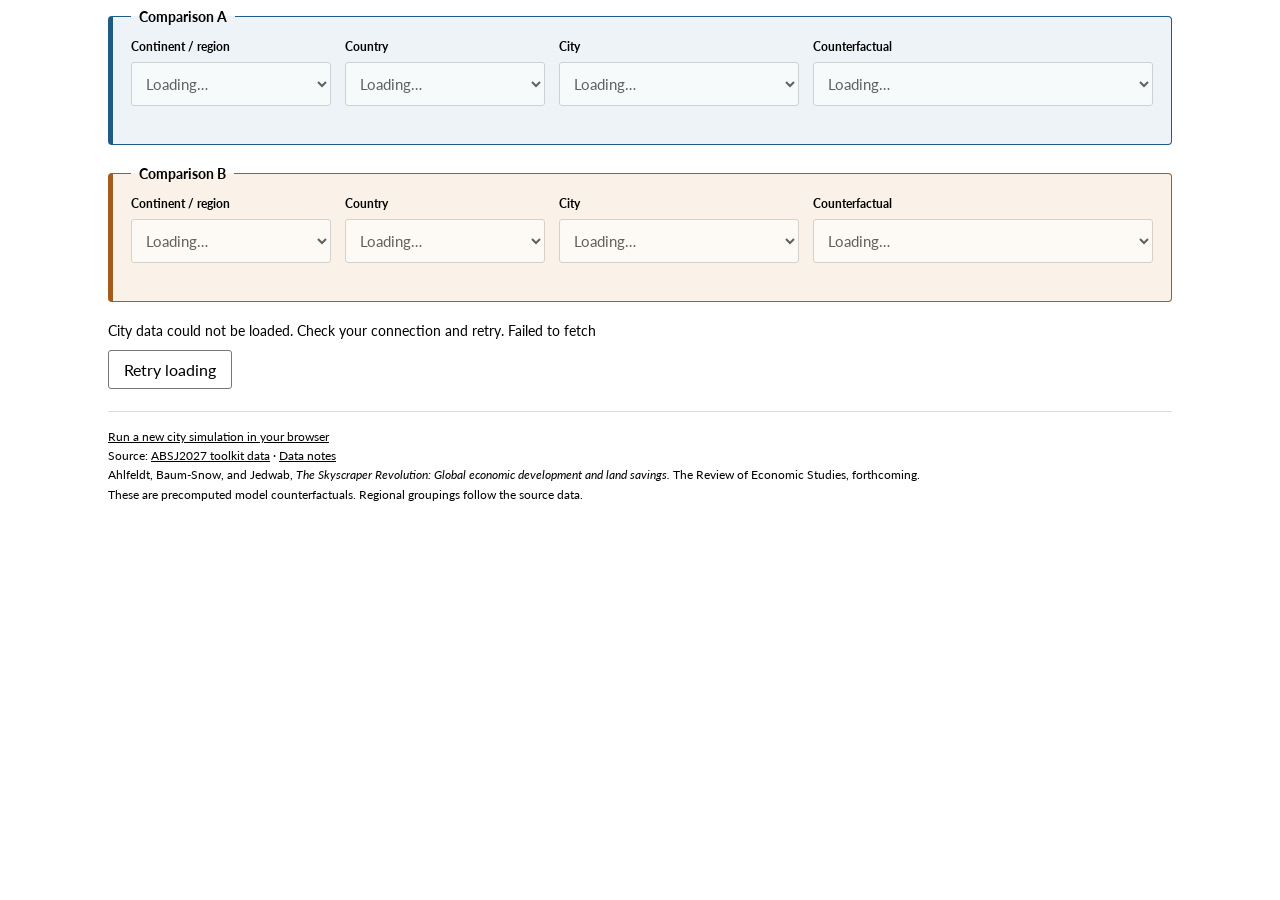
==== commit c56d9503: "Add browser-based paper model simulator" ====
--- a/web/index.html
+++ b/web/index.html
@@ -4,15 +4,20 @@
 <style>
 :root{font-family:Lato,Arial,Helvetica,sans-serif;color:#000;background:#fff;font-synthesis:none;--ink:#000;--muted:#000;--line:#ddd;--blue:#205b83;--teal:#777;--amber:#999}*{box-sizing:border-box}body{margin:0}main{max-width:1120px;margin:auto;padding:8px 28px 30px}header{border-top:4px solid #777;padding-top:18px}.eyebrow{font-size:11px;letter-spacing:.15em;font-weight:700;color:var(--muted);text-transform:uppercase}h1{font-family:inherit;font-size:32px;font-weight:400;margin:10px 0}p{line-height:1.5;color:var(--muted);margin:8px 0}h2{font-family:inherit;font-weight:400;font-size:25px;margin:0 0 6px}.filters{display:grid;grid-template-columns:1fr 1fr 1.3fr;gap:18px;margin:24px 0;background:#f5f5f5;padding:18px}label{display:block;font-size:12px;font-weight:700;color:var(--muted)}select{display:block;width:100%;margin-top:8px;border:1px solid #bbb;border-radius:3px;background:white;color:var(--ink);padding:11px 30px 11px 10px;font:inherit;font-size:15px}select:focus,button:focus,summary:focus{outline:3px solid #777;outline-offset:3px}select:disabled{opacity:.6}.status{font-size:14px;min-height:22px}button{font:inherit;cursor:pointer;border:1px solid #777;border-radius:3px;padding:9px 15px;background:white;color:var(--ink)}.legend{display:flex;flex-wrap:wrap;gap:12px 22px;font-size:12px;margin:18px 0 22px}.legend span:before{content:'';display:inline-block;width:10px;height:10px;margin-right:7px;background:var(--color)}.charts{display:grid;grid-template-columns:1fr 1fr;gap:16px 26px}.metric{border-top:1px solid var(--line);padding-top:14px;min-width:0}.metric h3{font-size:14px;margin:0 0 4px}.metric svg{display:block;width:100%;height:auto;overflow:visible}.note{font-size:12px;margin-top:18px}.table-wrap{overflow:auto}table{border-collapse:collapse;font-size:13px;width:100%;margin-top:12px}td,th{text-align:right;padding:10px;border-bottom:1px solid var(--line)}th:first-child,td:first-child{text-align:left}summary{cursor:pointer;font-weight:700;font-size:13px;padding:16px 0}footer{border-top:1px solid var(--line);margin-top:22px;padding-top:15px;font-size:12px;line-height:1.6;color:var(--muted)}a{color:#000}[hidden]{display:none!important}@media(max-width:640px){main{padding:8px 16px 18px}.filters{grid-template-columns:1fr;gap:12px;padding:14px;margin:18px 0}h1{font-size:27px}.charts{grid-template-columns:1fr}.legend{gap:10px}h2{font-size:23px}}
 .comparison-box{min-width:0;margin:20px 0 0;padding:14px 18px 10px;border:1px solid var(--accent);border-left:5px solid var(--accent);border-radius:4px;background:var(--tint)}.comparison-box:first-child{margin-top:0}.box-0{--accent:#205b83;--tint:#edf3f7}.box-1{--accent:#a45c1c;--tint:#faf1e8}.comparison-box legend{font-size:14px;font-weight:700;padding:0 8px;color:#000}.comparison-controls{display:grid;grid-template-columns:1fr 1fr 1.2fr 1.7fr;gap:14px}.comparison-controls label{min-width:0}.comparison-controls select{font-weight:400}.selection-note{font-size:12px;margin:10px 0 0;min-height:18px}.comparison-key{border-left:5px solid;padding:10px 12px;font-size:14px}.key-0{border-color:#205b83;background:#edf3f7}.key-1{border-color:#a45c1c;background:#faf1e8}#legend{margin:18px 0}#results{margin-top:22px}@media(max-width:850px){.comparison-controls{grid-template-columns:1fr 1fr}}@media(max-width:480px){.comparison-controls{grid-template-columns:1fr}.comparison-box{padding:12px}.comparison-key{font-size:13px}}
+.city-facts{display:grid;grid-template-columns:repeat(4,minmax(0,1fr));gap:12px;margin:14px 0 4px;padding-top:12px;border-top:1px solid var(--accent)}.city-facts dt{font-size:12px;line-height:1.4}.city-facts dd{margin:4px 0 0;font-size:21px;font-variant-numeric:tabular-nums}@media(max-width:480px){.city-facts{grid-template-columns:1fr}.city-facts dd{font-size:19px}}
 </style></head><body><main>
-<fieldset class="comparison-box box-0"><legend>Comparison A</legend><div class="comparison-controls"><label>Continent / region<select id="region-0" disabled><option>Loading…</option></select></label><label>Country<select id="country-0" disabled><option>Loading…</option></select></label><label>City<select id="city-0" disabled><option>Loading…</option></select></label><label>Counterfactual<select id="scenario-0" disabled><option>Loading…</option></select></label></div><p id="selection-note-0" class="selection-note"></p></fieldset>
-<fieldset class="comparison-box box-1"><legend>Comparison B</legend><div class="comparison-controls"><label>Continent / region<select id="region-1" disabled><option>Loading…</option></select></label><label>Country<select id="country-1" disabled><option>Loading…</option></select></label><label>City<select id="city-1" disabled><option>Loading…</option></select></label><label>Counterfactual<select id="scenario-1" disabled><option>Loading…</option></select></label></div><p id="selection-note-1" class="selection-note"></p></fieldset><p id="scenario-note" class="note"></p>
-<p id="status" class="status" role="status" aria-live="polite">Loading city results from GitHub (approximately 15.6 MB)…</p><button id="retry" hidden>Retry loading</button>
+<fieldset class="comparison-box box-0"><legend>Comparison A</legend><div class="comparison-controls"><label>Continent / region<select id="region-0" disabled><option>Loading…</option></select></label><label>Country<select id="country-0" disabled><option>Loading…</option></select></label><label>City<select id="city-0" disabled><option>Loading…</option></select></label><label>Counterfactual<select id="scenario-0" disabled><option>Loading…</option></select></label></div><p id="selection-note-0" class="selection-note"></p><dl id="city-facts-0" class="city-facts" aria-label="City facts for comparison A" hidden></dl></fieldset>
+<fieldset class="comparison-box box-1"><legend>Comparison B</legend><div class="comparison-controls"><label>Continent / region<select id="region-1" disabled><option>Loading…</option></select></label><label>Country<select id="country-1" disabled><option>Loading…</option></select></label><label>City<select id="city-1" disabled><option>Loading…</option></select></label><label>Counterfactual<select id="scenario-1" disabled><option>Loading…</option></select></label></div><p id="selection-note-1" class="selection-note"></p><dl id="city-facts-1" class="city-facts" aria-label="City facts for comparison B" hidden></dl></fieldset><p id="scenario-note" class="note"></p>
+<p id="status" class="status" role="status" aria-live="polite">Loading city results from GitHub…</p><button id="retry" hidden>Retry loading</button>
 <section id="results" hidden aria-label="City counterfactual results"><h2>Compare city outcomes</h2><div id="legend" aria-label="Comparison key"></div><p>Change relative to the calibrated baseline (%)</p><div id="charts" class="charts"></div><p class="note">A is the upper bar and B is the lower bar. All bars share a common scale and zero line. Changes are relative to each city’s own calibrated baseline, not the difference between A and B.</p><details><summary>View exact values</summary><div class="table-wrap"><table id="values"></table></div></details></section>
-<footer>Source: <a href="https://github.com/Ahlfeldt/ABSJ2027-toolkit/tree/main/data" target="_blank" rel="noopener">ABSJ2027 toolkit data</a> · <a href="https://github.com/Ahlfeldt/ABSJ2027-toolkit/blob/main/data/README.md" target="_blank" rel="noopener">Data notes</a><br>Ahlfeldt, Baum-Snow, and Jedwab, <em>The Skyscraper Revolution: Global economic development and land savings.</em> The Review of Economic Studies, forthcoming.<br>These are precomputed model counterfactuals. Regional groupings follow the source data.</footer>
+<footer><a href="simulator.html">Run a new city simulation in your browser</a><br>Source: <a href="https://github.com/Ahlfeldt/ABSJ2027-toolkit/tree/main/data" target="_blank" rel="noopener">ABSJ2027 toolkit data</a> · <a href="https://github.com/Ahlfeldt/ABSJ2027-toolkit/blob/main/data/README.md" target="_blank" rel="noopener">Data notes</a><br>Ahlfeldt, Baum-Snow, and Jedwab, <em>The Skyscraper Revolution: Global economic development and land savings.</em> The Review of Economic Studies, forthcoming.<br>These are precomputed model counterfactuals. Regional groupings follow the source data.</footer>
 </main><script>
 const SOURCE='https://raw.githubusercontent.com/Ahlfeldt/ABSJ2027-toolkit/main/data/global_city_counterfactual_results.csv';
-const SCENARIOS=[['all_height_limits_removed','All height limits'],['commercial_height_limits_removed','Commercial height limits'],['residential_height_limits_removed','Residential height limits']];
+const SCENARIOS=[['no_tall_buildings','No tall buildings'],['all_height_limits_removed','All height limits removed'],['commercial_height_limits_removed','Commercial height limits removed'],['residential_height_limits_removed','Residential height limits removed']];
+// Read original city characteristics only; model-target columns are never used.
+const FACTS=[['population_2015','Population (2015)',1,''],['mean_bedrock_depth_m','Mean bedrock depth',1,' m'],['estimated_height_gap','Estimated height gap',100,'%'],['urbanization_rate_2015','Urbanization rate (2015)',100,'%']];
+function numberOrNull(value){const raw=(value??'').trim();return raw!==''&&Number.isFinite(Number(raw))?Number(raw):null;}
+function formatFact(value,factor,unit){if(value===null||!Number.isFinite(value))return 'Not available';return (value*factor).toLocaleString('en',{maximumFractionDigits:unit===''?0:1})+unit;}
 const METRICS=[['expected_utility_change','Expected utility'],['wage_change','Wages'],['residential_rent_change','Residential rents'],['city_population_change','City population'],['developed_area_change','Developed area'],['aggregate_land_rent_change','Aggregate land rent'],['commuting_cost_change','Commuting costs'],['urban_utility_change','Urban utility'],['density_amenity_change','Density amenity'],['views_height_amenity_change','Views / height amenity']];
 function parseCSV(text){
  const rows=[];let row=[],field='',quoted=false;
@@ -22,21 +27,19 @@
  if(field||row.length){row.push(field);rows.push(row);}return rows;
 }
 function indexData(text){
- const [headers,...rows]=parseCSV(text);const required=['scenario_code','fid','city_name','country_name','world_region',...METRICS.map(m=>m[0])];
+ const [headers,...rows]=parseCSV(text);const required=['scenario_code','fid','city_name','country_name','world_region',...FACTS.map(f=>f[0]),...METRICS.map(m=>m[0])];
  if(!headers||required.some(h=>!headers.includes(h)))throw Error('The source data schema has changed.');
  const cities=new Map();
  for(const values of rows){if(values.length!==headers.length)throw Error('Unexpected CSV row length.');const r=Object.fromEntries(headers.map((h,i)=>[h,values[i]]));
  if(!r.fid||!r.country_name||!r.world_region)throw Error('Missing location identifier.');
- let city=cities.get(r.fid);if(!city){city={fid:r.fid,name:r.city_name||`Unnamed urban centre (FID ${r.fid})`,country:r.country_name,region:r.world_region,scenarios:Object.create(null)};cities.set(r.fid,city);}
+ let city=cities.get(r.fid);if(!city){city={fid:r.fid,name:r.city_name||`Unnamed urban centre (FID ${r.fid})`,country:r.country_name,region:r.world_region,facts:Object.fromEntries(FACTS.map(([key])=>[key,numberOrNull(r[key])])),scenarios:Object.create(null)};cities.set(r.fid,city);}
  if(city.scenarios[r.scenario_code])throw Error('Duplicate city and scenario.');
  for(const [key] of METRICS){const raw=r[key].trim();r[key]=raw!==''&&Number.isFinite(Number(raw))?Number(raw)*100:null;}
  city.scenarios[r.scenario_code]=r;
  }if(!cities.size)throw Error('No city results found.');return [...cities.values()];
 }
 function regionLabel(r){return r==='LAC'?'Latin America & Caribbean':r;}
-// Prefer a future no-height scenario only when explicitly identified in the data.
-function isNoHeight(code,label){return ['all_heights_removed','all_height_removed','no_height'].includes(code)||/^all heights? removed$/i.test((label||'').trim());}
-function scenarioCatalog(cities){const found=new Map();for(const c of cities)for(const [code,row] of Object.entries(c.scenarios)){if(!found.has(code))found.set(code,row.scenario_label||code.replaceAll('_',' '));}return [...found].sort((a,b)=>Number(isNoHeight(b[0],b[1]))-Number(isNoHeight(a[0],a[1]))||(a[0]==='all_height_limits_removed'?-1:b[0]==='all_height_limits_removed'?1:0));}
+function scenarioCatalog(cities){const found=new Map();for(const c of cities)for(const [code,row] of Object.entries(c.scenarios)){if(!found.has(code))found.set(code,row.scenario_label||code.replaceAll('_',' '));}return [...SCENARIOS.filter(([code])=>found.has(code)),...[...found].filter(([code])=>!SCENARIOS.some(s=>s[0]===code))];}
 function formatPercent(v){if(v===null||!Number.isFinite(v))return 'Not available';if(v===0)return '0%';if(Math.abs(v)<0.005)return v<0?'−<0.01%':'+<0.01%';return (v>0?'+':'−')+Math.abs(v).toLocaleString('en',{maximumFractionDigits:2,minimumFractionDigits:2})+'%';}
 
 const $=id=>document.getElementById(id);
@@ -57,14 +60,15 @@
 }
 function render(){const choices=[selection(0),selection(1)];$('results').hidden=!choices.some(s=>s.city);if($('results').hidden)return;
  $('legend').replaceChildren();const warnings=[];
+ choices.forEach((s,i)=>{const facts=$('city-facts-'+i);facts.hidden=!s.city;facts.replaceChildren();if(!s.city)return;for(const [key,label,factor,unit] of FACTS){const item=document.createElement('div'),term=document.createElement('dt'),value=document.createElement('dd');term.textContent=label;value.textContent=formatFact(s.city.facts[key],factor,unit);item.append(term,value);facts.append(item);}});
  choices.forEach((s,i)=>{const summary=s.city?`${s.city.name}, ${s.city.country} · ${s.label}`:'Select a city';const el=document.createElement('p');el.className=`comparison-key key-${i}`;el.textContent=`${i?'B':'A'} · ${summary}`;$('legend').append(el);$(`selection-note-${i}`).textContent=s.city?`FID ${s.city.fid}`:'';if(s.city&&!s.row){const message=`${i?'B':'A'}: ${s.label} is not available for ${s.city.name}.`;$(`selection-note-${i}`).textContent=message;warnings.push(message);}});
  const values=METRICS.map(([key])=>choices.map(s=>s.row?.[key]??null));const [low,high]=scaleFor(values.flat());$('charts').replaceChildren();$('values').replaceChildren();
  const head=document.createElement('thead'),hr=document.createElement('tr');for(const text of ['Outcome',...choices.map((s,i)=>`${i?'B':'A'} · ${s.city?.name||'No city'} · ${s.label} (%)`)]){const th=document.createElement('th');th.scope='col';th.textContent=text;hr.append(th);}head.append(hr);$('values').append(head);const body=document.createElement('tbody');
  METRICS.forEach(([key,label],i)=>{const panel=document.createElement('div');panel.className='metric';const h=document.createElement('h3');h.textContent=label;panel.append(h,chart(label,values[i],low,high));$('charts').append(panel);const tr=document.createElement('tr'),th=document.createElement('th');th.scope='row';th.textContent=label;tr.append(th);for(const v of values[i]){const td=document.createElement('td');td.textContent=v===null?'Not available':v.toPrecision(12)+'%';tr.append(td);}body.append(tr);});$('values').append(body);
  $('status').textContent=warnings.length?warnings.join(' '):`${cities.length.toLocaleString('en')} cities available · A: ${choices[0].city?.name||'—'}, ${choices[0].label} · B: ${choices[1].city?.name||'—'}, ${choices[1].label}`;
 }
-function initialize(data){cities=data;catalog=scenarioCatalog(cities);for(let slot=0;slot<2;slot++){options(control(slot,'scenario'),catalog,slot===0?catalog[0][0]:(catalog[1]?.[0]||catalog[0][0]));options(control(slot,'region'),sorted(cities.map(c=>c.region)).map(r=>[r,regionLabel(r)]),'Europe');setCountries(slot,'United Kingdom','1912');}$('scenario-note').textContent=catalog.some(s=>isNoHeight(...s))?'All heights removed is the initial selection for A. Results remain relative to each city’s calibrated baseline.':'“All heights removed” results are not yet in the source data. The available height-limit scenarios are shown.';render();}
-async function load(){$('retry').hidden=true;$('results').hidden=true;for(let slot=0;slot<2;slot++)for(const field of ['region','country','city','scenario'])control(slot,field).disabled=true;$('status').textContent='Loading city results from GitHub (approximately 15.6 MB)…';const controller=new AbortController(),timeout=setTimeout(()=>controller.abort(),90000);try{const response=await fetch(SOURCE,{signal:controller.signal});if(!response.ok)throw Error(`GitHub returned HTTP ${response.status}.`);initialize(indexData(await response.text()));}catch(error){$('status').textContent='City data could not be loaded. Check your connection and retry. '+(error.name==='AbortError'?'The download timed out.':error.message);$('retry').hidden=false;}finally{clearTimeout(timeout);}}
+function initialize(data){cities=data;catalog=scenarioCatalog(cities);for(let slot=0;slot<2;slot++){options(control(slot,'scenario'),catalog,slot===0?catalog[0][0]:(catalog[1]?.[0]||catalog[0][0]));options(control(slot,'region'),sorted(cities.map(c=>c.region)).map(r=>[r,regionLabel(r)]),'Europe');setCountries(slot,'United Kingdom','1912');}$('scenario-note').textContent=catalog.some(([code])=>code==='no_tall_buildings')?'No tall buildings caps both commercial and residential building heights at the paper’s tall-building threshold. City facts report original values; counterfactual changes are relative to each city’s calibrated baseline.':'City facts report original values; counterfactual changes are relative to each city’s calibrated baseline.';render();}
+async function load(){$('retry').hidden=true;$('results').hidden=true;for(let slot=0;slot<2;slot++)$('city-facts-'+slot).hidden=true;for(let slot=0;slot<2;slot++)for(const field of ['region','country','city','scenario'])control(slot,field).disabled=true;$('status').textContent='Loading city results from GitHub…';const controller=new AbortController(),timeout=setTimeout(()=>controller.abort(),90000);try{const response=await fetch(SOURCE,{signal:controller.signal});if(!response.ok)throw Error(`GitHub returned HTTP ${response.status}.`);initialize(indexData(await response.text()));}catch(error){$('status').textContent='City data could not be loaded. Check your connection and retry. '+(error.name==='AbortError'?'The download timed out.':error.message);$('retry').hidden=false;}finally{clearTimeout(timeout);}}
 for(let slot=0;slot<2;slot++){control(slot,'region').addEventListener('change',()=>setCountries(slot));control(slot,'country').addEventListener('change',()=>setCities(slot));for(const field of ['city','scenario'])control(slot,field).addEventListener('change',render);}$('retry').addEventListener('click',load);load();
 if(document.modelContext?.registerTool){const lifecycle=new AbortController();window.addEventListener('pagehide',()=>lifecycle.abort(),{once:true});try{Promise.resolve(document.modelContext.registerTool({name:'select_city_counterfactual',description:'Update comparison A or B with a city FID and scenario, then return its percentage changes.',inputSchema:{type:'object',properties:{comparison:{type:'string',enum:['A','B']},fid:{type:'string'},scenario:{type:'string'}},required:['fid','scenario'],additionalProperties:false},annotations:{readOnlyHint:false,untrustedContentHint:true},execute(input){if(!input||typeof input.fid!=='string'||typeof input.scenario!=='string'||(input.comparison!==undefined&&!['A','B'].includes(input.comparison)))throw Error('Provide comparison A or B, a city FID and scenario code.');const c=cities.find(c=>c.fid===input.fid);if(!c||!c.scenarios[input.scenario])throw Error('City or scenario unavailable.');const slot=input.comparison==='B'?1:0;control(slot,'region').value=c.region;control(slot,'scenario').value=input.scenario;setCountries(slot,c.country,c.fid);return {comparison:slot?'B':'A',fid:c.fid,city:c.name,scenario:input.scenario,percentage_changes:Object.fromEntries(METRICS.map(([key])=>[key,c.scenarios[input.scenario][key]]))};}},{signal:lifecycle.signal})).catch(()=>{});}catch{}}
 
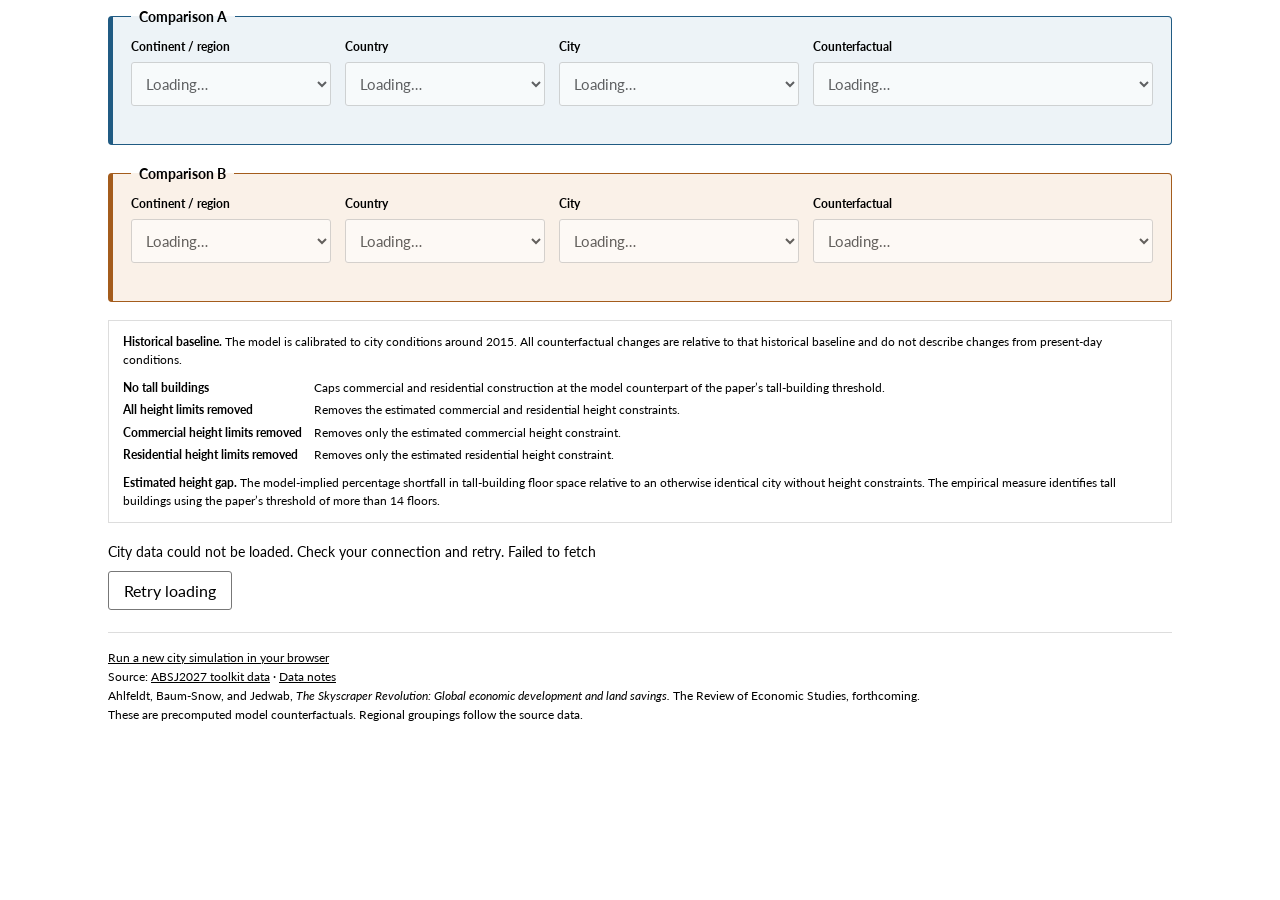
==== commit ad1efdce: "Clarify web scenarios and report endogenous height gap" ====
--- a/web/index.html
+++ b/web/index.html
@@ -5,9 +5,9 @@
 :root{font-family:Lato,Arial,Helvetica,sans-serif;color:#000;background:#fff;font-synthesis:none;--ink:#000;--muted:#000;--line:#ddd;--blue:#205b83;--teal:#777;--amber:#999}*{box-sizing:border-box}body{margin:0}main{max-width:1120px;margin:auto;padding:8px 28px 30px}header{border-top:4px solid #777;padding-top:18px}.eyebrow{font-size:11px;letter-spacing:.15em;font-weight:700;color:var(--muted);text-transform:uppercase}h1{font-family:inherit;font-size:32px;font-weight:400;margin:10px 0}p{line-height:1.5;color:var(--muted);margin:8px 0}h2{font-family:inherit;font-weight:400;font-size:25px;margin:0 0 6px}.filters{display:grid;grid-template-columns:1fr 1fr 1.3fr;gap:18px;margin:24px 0;background:#f5f5f5;padding:18px}label{display:block;font-size:12px;font-weight:700;color:var(--muted)}select{display:block;width:100%;margin-top:8px;border:1px solid #bbb;border-radius:3px;background:white;color:var(--ink);padding:11px 30px 11px 10px;font:inherit;font-size:15px}select:focus,button:focus,summary:focus{outline:3px solid #777;outline-offset:3px}select:disabled{opacity:.6}.status{font-size:14px;min-height:22px}button{font:inherit;cursor:pointer;border:1px solid #777;border-radius:3px;padding:9px 15px;background:white;color:var(--ink)}.legend{display:flex;flex-wrap:wrap;gap:12px 22px;font-size:12px;margin:18px 0 22px}.legend span:before{content:'';display:inline-block;width:10px;height:10px;margin-right:7px;background:var(--color)}.charts{display:grid;grid-template-columns:1fr 1fr;gap:16px 26px}.metric{border-top:1px solid var(--line);padding-top:14px;min-width:0}.metric h3{font-size:14px;margin:0 0 4px}.metric svg{display:block;width:100%;height:auto;overflow:visible}.note{font-size:12px;margin-top:18px}.table-wrap{overflow:auto}table{border-collapse:collapse;font-size:13px;width:100%;margin-top:12px}td,th{text-align:right;padding:10px;border-bottom:1px solid var(--line)}th:first-child,td:first-child{text-align:left}summary{cursor:pointer;font-weight:700;font-size:13px;padding:16px 0}footer{border-top:1px solid var(--line);margin-top:22px;padding-top:15px;font-size:12px;line-height:1.6;color:var(--muted)}a{color:#000}[hidden]{display:none!important}@media(max-width:640px){main{padding:8px 16px 18px}.filters{grid-template-columns:1fr;gap:12px;padding:14px;margin:18px 0}h1{font-size:27px}.charts{grid-template-columns:1fr}.legend{gap:10px}h2{font-size:23px}}
 .comparison-box{min-width:0;margin:20px 0 0;padding:14px 18px 10px;border:1px solid var(--accent);border-left:5px solid var(--accent);border-radius:4px;background:var(--tint)}.comparison-box:first-child{margin-top:0}.box-0{--accent:#205b83;--tint:#edf3f7}.box-1{--accent:#a45c1c;--tint:#faf1e8}.comparison-box legend{font-size:14px;font-weight:700;padding:0 8px;color:#000}.comparison-controls{display:grid;grid-template-columns:1fr 1fr 1.2fr 1.7fr;gap:14px}.comparison-controls label{min-width:0}.comparison-controls select{font-weight:400}.selection-note{font-size:12px;margin:10px 0 0;min-height:18px}.comparison-key{border-left:5px solid;padding:10px 12px;font-size:14px}.key-0{border-color:#205b83;background:#edf3f7}.key-1{border-color:#a45c1c;background:#faf1e8}#legend{margin:18px 0}#results{margin-top:22px}@media(max-width:850px){.comparison-controls{grid-template-columns:1fr 1fr}}@media(max-width:480px){.comparison-controls{grid-template-columns:1fr}.comparison-box{padding:12px}.comparison-key{font-size:13px}}
 .city-facts{display:grid;grid-template-columns:repeat(4,minmax(0,1fr));gap:12px;margin:14px 0 4px;padding-top:12px;border-top:1px solid var(--accent)}.city-facts dt{font-size:12px;line-height:1.4}.city-facts dd{margin:4px 0 0;font-size:21px;font-variant-numeric:tabular-nums}@media(max-width:480px){.city-facts{grid-template-columns:1fr}.city-facts dd{font-size:19px}}
-</style></head><body><main>
+.scenario-guide{margin:18px 0;padding:12px 14px;border:1px solid var(--line);font-size:12px;line-height:1.45}.scenario-guide p{margin:0 0 10px}.scenario-guide p:last-child{margin:10px 0 0}.scenario-guide dl{display:grid;grid-template-columns:max-content 1fr;gap:5px 12px;margin:0}.scenario-guide dt{font-weight:700}.scenario-guide dd{margin:0}@media(max-width:640px){select,button{min-height:44px;font-size:16px}.comparison-box{margin-top:14px}.comparison-controls{gap:14px}.comparison-key{overflow-wrap:anywhere}.metric h3{font-size:15px}.metric svg{min-height:118px}.table-wrap{-webkit-overflow-scrolling:touch}td,th{padding:10px 8px;white-space:nowrap}footer a{display:inline-block;padding:4px 0}.note{line-height:1.5}.scenario-guide dl{grid-template-columns:1fr}.scenario-guide dd{margin-bottom:5px}}</style></head><body><main>
 <fieldset class="comparison-box box-0"><legend>Comparison A</legend><div class="comparison-controls"><label>Continent / region<select id="region-0" disabled><option>Loading…</option></select></label><label>Country<select id="country-0" disabled><option>Loading…</option></select></label><label>City<select id="city-0" disabled><option>Loading…</option></select></label><label>Counterfactual<select id="scenario-0" disabled><option>Loading…</option></select></label></div><p id="selection-note-0" class="selection-note"></p><dl id="city-facts-0" class="city-facts" aria-label="City facts for comparison A" hidden></dl></fieldset>
-<fieldset class="comparison-box box-1"><legend>Comparison B</legend><div class="comparison-controls"><label>Continent / region<select id="region-1" disabled><option>Loading…</option></select></label><label>Country<select id="country-1" disabled><option>Loading…</option></select></label><label>City<select id="city-1" disabled><option>Loading…</option></select></label><label>Counterfactual<select id="scenario-1" disabled><option>Loading…</option></select></label></div><p id="selection-note-1" class="selection-note"></p><dl id="city-facts-1" class="city-facts" aria-label="City facts for comparison B" hidden></dl></fieldset><p id="scenario-note" class="note"></p>
+<fieldset class="comparison-box box-1"><legend>Comparison B</legend><div class="comparison-controls"><label>Continent / region<select id="region-1" disabled><option>Loading…</option></select></label><label>Country<select id="country-1" disabled><option>Loading…</option></select></label><label>City<select id="city-1" disabled><option>Loading…</option></select></label><label>Counterfactual<select id="scenario-1" disabled><option>Loading…</option></select></label></div><p id="selection-note-1" class="selection-note"></p><dl id="city-facts-1" class="city-facts" aria-label="City facts for comparison B" hidden></dl></fieldset><div class="scenario-guide"><p><strong>Historical baseline.</strong> The model is calibrated to city conditions around 2015. All counterfactual changes are relative to that historical baseline and do not describe changes from present-day conditions.</p><dl><dt>No tall buildings</dt><dd>Caps commercial and residential construction at the model counterpart of the paper’s tall-building threshold.</dd><dt>All height limits removed</dt><dd>Removes the estimated commercial and residential height constraints.</dd><dt>Commercial height limits removed</dt><dd>Removes only the estimated commercial height constraint.</dd><dt>Residential height limits removed</dt><dd>Removes only the estimated residential height constraint.</dd></dl><p><strong>Estimated height gap.</strong> The model-implied percentage shortfall in tall-building floor space relative to an otherwise identical city without height constraints. The empirical measure identifies tall buildings using the paper’s threshold of more than 14 floors.</p></div><p id="scenario-note" class="note"></p>
 <p id="status" class="status" role="status" aria-live="polite">Loading city results from GitHub…</p><button id="retry" hidden>Retry loading</button>
 <section id="results" hidden aria-label="City counterfactual results"><h2>Compare city outcomes</h2><div id="legend" aria-label="Comparison key"></div><p>Change relative to the calibrated baseline (%)</p><div id="charts" class="charts"></div><p class="note">A is the upper bar and B is the lower bar. All bars share a common scale and zero line. Changes are relative to each city’s own calibrated baseline, not the difference between A and B.</p><details><summary>View exact values</summary><div class="table-wrap"><table id="values"></table></div></details></section>
 <footer><a href="simulator.html">Run a new city simulation in your browser</a><br>Source: <a href="https://github.com/Ahlfeldt/ABSJ2027-toolkit/tree/main/data" target="_blank" rel="noopener">ABSJ2027 toolkit data</a> · <a href="https://github.com/Ahlfeldt/ABSJ2027-toolkit/blob/main/data/README.md" target="_blank" rel="noopener">Data notes</a><br>Ahlfeldt, Baum-Snow, and Jedwab, <em>The Skyscraper Revolution: Global economic development and land savings.</em> The Review of Economic Studies, forthcoming.<br>These are precomputed model counterfactuals. Regional groupings follow the source data.</footer>
@@ -15,10 +15,10 @@
 const SOURCE='https://raw.githubusercontent.com/Ahlfeldt/ABSJ2027-toolkit/main/data/global_city_counterfactual_results.csv';
 const SCENARIOS=[['no_tall_buildings','No tall buildings'],['all_height_limits_removed','All height limits removed'],['commercial_height_limits_removed','Commercial height limits removed'],['residential_height_limits_removed','Residential height limits removed']];
 // Read original city characteristics only; model-target columns are never used.
-const FACTS=[['population_2015','Population (2015)',1,''],['mean_bedrock_depth_m','Mean bedrock depth',1,' m'],['estimated_height_gap','Estimated height gap',100,'%'],['urbanization_rate_2015','Urbanization rate (2015)',100,'%']];
+const FACTS=[['population_2015','Metropolitan population (2015)',1,''],['mean_bedrock_depth_m','Mean bedrock depth',1,' m'],['estimated_height_gap','Estimated height gap',100,'%'],['urbanization_rate_2015','Country urbanization rate (2015)',100,'%']];
 function numberOrNull(value){const raw=(value??'').trim();return raw!==''&&Number.isFinite(Number(raw))?Number(raw):null;}
 function formatFact(value,factor,unit){if(value===null||!Number.isFinite(value))return 'Not available';return (value*factor).toLocaleString('en',{maximumFractionDigits:unit===''?0:1})+unit;}
-const METRICS=[['expected_utility_change','Expected utility'],['wage_change','Wages'],['residential_rent_change','Residential rents'],['city_population_change','City population'],['developed_area_change','Developed area'],['aggregate_land_rent_change','Aggregate land rent'],['commuting_cost_change','Commuting costs'],['urban_utility_change','Urban utility'],['density_amenity_change','Density amenity'],['views_height_amenity_change','Views / height amenity']];
+const METRICS=[['expected_utility_change','Expected utility'],['wage_change','Wages'],['residential_rent_change','Residential rents'],['city_population_change','Metropolitan population'],['developed_area_change','Developed area'],['aggregate_land_rent_change','Aggregate land rent'],['commuting_cost_change','Commuting costs'],['urban_utility_change','Urban utility'],['density_amenity_change','Density amenity'],['views_height_amenity_change','Views / height amenity']];
 function parseCSV(text){
  const rows=[];let row=[],field='',quoted=false;
  text=text.replace(/^\uFEFF/,'');
@@ -67,7 +67,7 @@
  METRICS.forEach(([key,label],i)=>{const panel=document.createElement('div');panel.className='metric';const h=document.createElement('h3');h.textContent=label;panel.append(h,chart(label,values[i],low,high));$('charts').append(panel);const tr=document.createElement('tr'),th=document.createElement('th');th.scope='row';th.textContent=label;tr.append(th);for(const v of values[i]){const td=document.createElement('td');td.textContent=v===null?'Not available':v.toPrecision(12)+'%';tr.append(td);}body.append(tr);});$('values').append(body);
  $('status').textContent=warnings.length?warnings.join(' '):`${cities.length.toLocaleString('en')} cities available · A: ${choices[0].city?.name||'—'}, ${choices[0].label} · B: ${choices[1].city?.name||'—'}, ${choices[1].label}`;
 }
-function initialize(data){cities=data;catalog=scenarioCatalog(cities);for(let slot=0;slot<2;slot++){options(control(slot,'scenario'),catalog,slot===0?catalog[0][0]:(catalog[1]?.[0]||catalog[0][0]));options(control(slot,'region'),sorted(cities.map(c=>c.region)).map(r=>[r,regionLabel(r)]),'Europe');setCountries(slot,'United Kingdom','1912');}$('scenario-note').textContent=catalog.some(([code])=>code==='no_tall_buildings')?'No tall buildings caps both commercial and residential building heights at the paper’s tall-building threshold. City facts report original values; counterfactual changes are relative to each city’s calibrated baseline.':'City facts report original values; counterfactual changes are relative to each city’s calibrated baseline.';render();}
+function initialize(data){cities=data;catalog=scenarioCatalog(cities);for(let slot=0;slot<2;slot++){options(control(slot,'scenario'),catalog,slot===0?catalog[0][0]:(catalog[1]?.[0]||catalog[0][0]));options(control(slot,'region'),sorted(cities.map(c=>c.region)).map(r=>[r,regionLabel(r)]),'Europe');setCountries(slot,'United Kingdom','1912');}$('scenario-note').textContent='City facts report original values; counterfactual changes are relative to each city’s calibrated baseline.';render();}
 async function load(){$('retry').hidden=true;$('results').hidden=true;for(let slot=0;slot<2;slot++)$('city-facts-'+slot).hidden=true;for(let slot=0;slot<2;slot++)for(const field of ['region','country','city','scenario'])control(slot,field).disabled=true;$('status').textContent='Loading city results from GitHub…';const controller=new AbortController(),timeout=setTimeout(()=>controller.abort(),90000);try{const response=await fetch(SOURCE,{signal:controller.signal});if(!response.ok)throw Error(`GitHub returned HTTP ${response.status}.`);initialize(indexData(await response.text()));}catch(error){$('status').textContent='City data could not be loaded. Check your connection and retry. '+(error.name==='AbortError'?'The download timed out.':error.message);$('retry').hidden=false;}finally{clearTimeout(timeout);}}
 for(let slot=0;slot<2;slot++){control(slot,'region').addEventListener('change',()=>setCountries(slot));control(slot,'country').addEventListener('change',()=>setCities(slot));for(const field of ['city','scenario'])control(slot,field).addEventListener('change',render);}$('retry').addEventListener('click',load);load();
 if(document.modelContext?.registerTool){const lifecycle=new AbortController();window.addEventListener('pagehide',()=>lifecycle.abort(),{once:true});try{Promise.resolve(document.modelContext.registerTool({name:'select_city_counterfactual',description:'Update comparison A or B with a city FID and scenario, then return its percentage changes.',inputSchema:{type:'object',properties:{comparison:{type:'string',enum:['A','B']},fid:{type:'string'},scenario:{type:'string'}},required:['fid','scenario'],additionalProperties:false},annotations:{readOnlyHint:false,untrustedContentHint:true},execute(input){if(!input||typeof input.fid!=='string'||typeof input.scenario!=='string'||(input.comparison!==undefined&&!['A','B'].includes(input.comparison)))throw Error('Provide comparison A or B, a city FID and scenario code.');const c=cities.find(c=>c.fid===input.fid);if(!c||!c.scenarios[input.scenario])throw Error('City or scenario unavailable.');const slot=input.comparison==='B'?1:0;control(slot,'region').value=c.region;control(slot,'scenario').value=input.scenario;setCountries(slot,c.country,c.fid);return {comparison:slot?'B':'A',fid:c.fid,city:c.name,scenario:input.scenario,percentage_changes:Object.fromEntries(METRICS.map(([key])=>[key,c.scenarios[input.scenario][key]]))};}},{signal:lifecycle.signal})).catch(()=>{});}catch{}}
